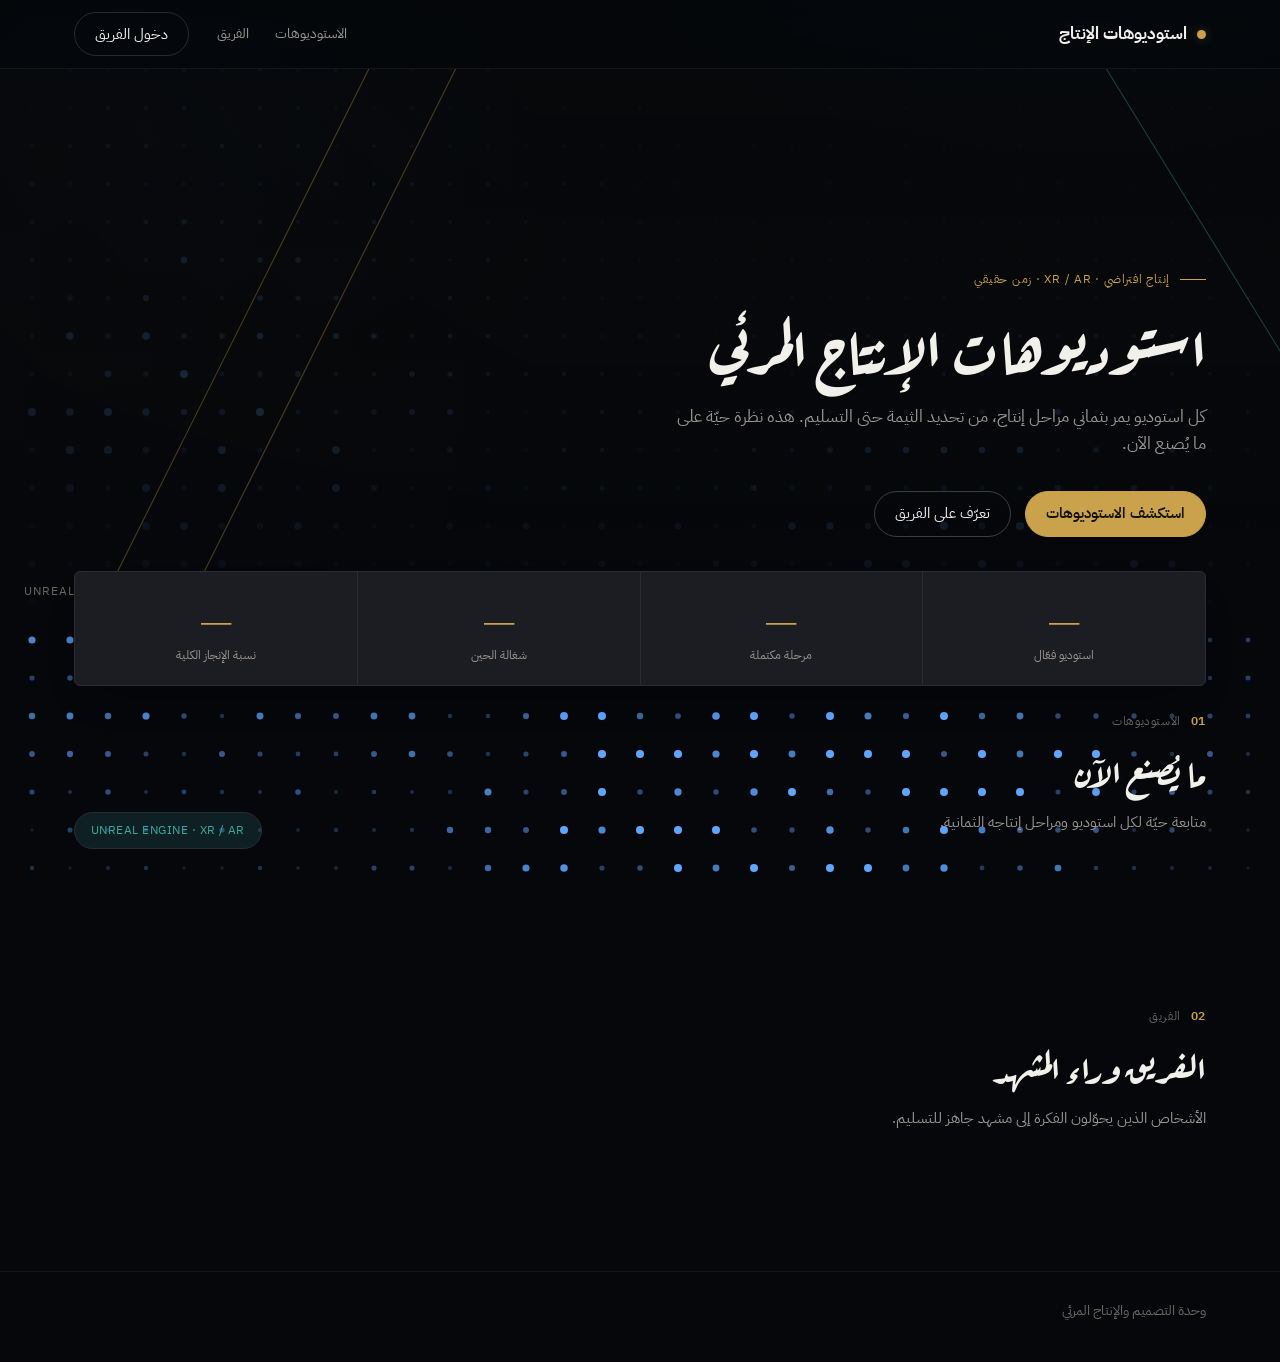
==== index.html @ 9f7d1cf0 "Add interactive background and team member photos" ====
<!doctype html>
<html lang="ar" dir="rtl">
<head>
<meta charset="utf-8" />
<meta name="viewport" content="width=device-width, initial-scale=1" />
<title>استوديوهات الإنتاج المرئي</title>
<meta name="description" content="لوحة متابعة استوديوهات المرئي الإنتاج — من الفكرة حتى التسليم." />
<link rel="manifest" href="manifest.json" />
<meta name="theme-color" content="#0e0f12" />
<link rel="preconnect" href="https://fonts.googleapis.com" />
<link rel="preconnect" href="https://fonts.gstatic.com" crossorigin />
<link href="https://fonts.googleapis.com/css2?family=IBM+Plex+Sans+Arabic:wght@400;500;600;700&family=Aref+Ruqaa:wght@400;700&display=swap" rel="stylesheet" />
<link rel="stylesheet" href="assets/styles.css" />
</head>
<body>

<header class="site-header">
<div class="wrap">
<a class="brand" href="index.html"><span class="dot"></span> استوديوهات الإنتاج</a>
<nav class="site-nav">
<a href="#studios">الاستوديوهات</a>
<a href="#team">الفريق</a>
</nav>
<button class="btn" id="open-login">دخول الفريق</button>
</div>
</header>

<section class="hero">
<div class="hero-bg" id="hero-bg" style="background-image:url('https://lh3.googleusercontent.com/d/1_6nxkLVLvatj_-EdbxvLxuZRtVMfFzgS=w1600')"></div>
<div class="hero-scrim"></div>
<svg class="hero-lines" viewBox="0 0 1180 560" preserveAspectRatio="none" aria-hidden="true">
<line x1="60" y1="560" x2="340" y2="0" stroke="#c9a24b" stroke-width="1" />
<line x1="140" y1="560" x2="420" y2="0" stroke="#c9a24b" stroke-width="1" />
<line x1="1020" y1="0" x2="1180" y2="260" stroke="#3fa7a0" stroke-width="1" />
</svg>
<div class="wrap hero-inner">
<div class="eyebrow">إنتاج افتراضي · XR / AR · زمن حقيقي</div>
<h1 class="display">استوديوهات الإنتاج المرئي</h1>
<p>كل استوديو يمر بثماني مراحل إنتاج، من تحديد الثيمة حتى التسليم. هذه نظرة حيّة على ما يُصنع الآن.</p>
<div class="hero-actions">
<a href="#studios" class="btn btn-gold">استكشف الاستوديوهات</a>
<a href="#team" class="btn btn-ghost">تعرّف على الفريق</a>
</div>
</div>
<div class="hero-tag">UNREAL ENGINE · VIRTUAL PRODUCTION · XR / AR</div>
</section>

<section class="stat-strip">
<div class="wrap">
<div class="stat-row" id="stat-row">
<div class="stat-cell"><div class="stat-num" id="stat-studios">—</div><div class="stat-label">استوديو فعّال</div></div>
<div class="stat-cell"><div class="stat-num" id="stat-done">—</div><div class="stat-label">مرحلة مكتملة</div></div>
<div class="stat-cell"><div class="stat-num" id="stat-live">—</div><div class="stat-label">شغالة الحين</div></div>
<div class="stat-cell"><div class="stat-num" id="stat-pct">—</div><div class="stat-label">نسبة الإنجاز الكلية</div></div>
</div>
</div>
</section>

<section class="grid-section" id="studios">
<div class="wrap">
<div class="section-head">
<div>
<div class="section-eyebrow"><span class="num">01</span> الاستوديوهات</div>
<h2 class="section-title">ما يُصنع الآن</h2>
<p class="section-sub">متابعة حيّة لكل استوديو ومراحل إنتاجه الثمانية.</p>
</div>
<span class="tech-tag">UNREAL ENGINE · XR / AR</span>
</div>
<div class="studio-filters" id="studio-filters"></div>
<div class="grid" id="studio-grid" aria-live="polite"></div>
</div>
</section>

<section class="team-section" id="team">
<div class="wrap">
<div class="section-head">
<div>
<div class="section-eyebrow"><span class="num">02</span> الفريق</div>
<h2 class="section-title">الفريق وراء المشهد</h2>
<p class="section-sub">الأشخاص الذين يحوّلون الفكرة إلى مشهد جاهز للتسليم.</p>
</div>
</div>
<div class="team-grid" id="team-grid"></div>
</div>
</section>

<footer class="site-footer">
<div class="wrap">وحدة التصميم والإنتاج المرئي</div>
</footer>

<div class="lightbox-backdrop" id="lightbox-backdrop">
<button class="lightbox-close" id="lightbox-close" aria-label="إغلاق">×</button>
<button class="lightbox-nav lightbox-prev" id="lightbox-prev" aria-label="الصورة السابقة">‹</button>
<div class="lightbox-stage">
<img id="lightbox-img" src="" alt="" />
<div class="lightbox-title" id="lightbox-title"></div>
<div class="lightbox-counter" id="lightbox-counter"></div>
</div>
<button class="lightbox-nav lightbox-next" id="lightbox-next" aria-label="الصورة التالية">›</button>
</div>

<div class="modal-backdrop" id="login-backdrop">
<div class="modal modal-wrap">
<button class="close" id="close-login" aria-label="إغلاق">×</button>
<h2>دخول الفريق</h2>
<p class="hint">اختر اسمك وأدخل الرمز الخاص بك.</p>
<form id="login-form">
<div class="field">
<label for="person">الاسم</label>
<select id="person" required></select>
</div>
<div class="field">
<label for="pin">الرمز</label>
<input id="pin" type="password" inputmode="numeric" maxlength="4" autocomplete="off" required />
</div>
<p class="error" id="login-error">الاسم أو الرمز غير صحيح.</p>
<button type="submit" class="btn btn-gold btn-block" id="login-submit">دخول</button>
</form>
</div>
</div>

<script src="https://cdn.jsdelivr.net/npm/@supabase/supabase-js@2.45.4/dist/umd/supabase.min.js"></script>
<script src="assets/supabase-client.js"></script>
<script src="assets/bg-dots.js"></script>
<script>
function handleCardImgError(img) {
const screen = img.closest(".monitor-screen");
if (!screen) return;
screen.classList.remove("has-photos");
screen.innerHTML = '<div class="noscreen"><svg width="34" height="34" viewBox="0 0 24 24" fill="none" stroke="currentColor" stroke-width="1.4"><path d="M23 7l-7 5 7 5V7z"/><rect x="1" y="5" width="15" height="14" rx="2"/></svg><span>قيد التحضير</span></div>';
}

function renderCard(studio, stages, index, photos) {
const ordered = stages.slice().sort((a, b) => a.sort_order - b.sort_order);
const total = ordered.length;
const doneCount = ordered.filter((s) => s.status === "مكتملة").length;
const current = ordered.find((s) => s.status !== "مكتملة");
const allDone = total > 0 && doneCount === total;
const pct = total ? Math.round((doneCount / total) * 100) : 0;

let badge, fillCls, pctCls;
if (allDone) { badge = { cls: "done", label: "تم التسليم" }; fillCls = "done"; pctCls = "done"; }
else if (current && current.status === "قيد التنفيذ") { badge = { cls: "live", label: current.name }; fillCls = ""; pctCls = "live"; }
else if (current) { badge = { cls: "", label: current.name }; fillCls = ""; pctCls = ""; }
else { badge = { cls: "", label: "لم تبدأ بعد" }; fillCls = ""; pctCls = ""; }

const metaParts = [studio.type, studio.topic].filter(Boolean);
const num = String(index + 1).padStart(2, "0");
const hasPhotos = photos && photos.length > 0;

const el = document.createElement("article");
el.className = "monitor";
el.dataset.type = studio.type || "";
el.innerHTML = `
<div class="monitor-index">${num}</div>
<div class="monitor-screen${hasPhotos ? " has-photos" : ""}">
${hasPhotos
	? `<img src="${photos[0]}" alt="${studio.name}" loading="lazy" onerror="handleCardImgError(this)" />
<div class="gallery-hint"><svg width="15" height="15" viewBox="0 0 24 24" fill="none" stroke="currentColor" stroke-width="1.8"><path d="M15 3h6v6M9 21H3v-6M21 3l-7 7M3 21l7-7"/></svg> تكبير${photos.length > 1 ? ` · ${photos.length} صور` : ""}</div>`
	: '<div class="noscreen"><svg width="34" height="34" viewBox="0 0 24 24" fill="none" stroke="currentColor" stroke-width="1.4"><path d="M23 7l-7 5 7 5V7z"/><rect x="1" y="5" width="15" height="14" rx="2"/></svg><span>قيد التحضير</span></div>'}
</div>
<div class="monitor-body">
<div class="monitor-name">${studio.name}</div>
${metaParts.length ? `<div class="monitor-meta">${metaParts.join(" · ")}</div>` : ""}
<div class="monitor-stage"><span class="status-dot ${badge.cls}"></span> ${badge.label}</div>
<div class="progress-wrap">
<div class="progress-top">
<span class="progress-pct ${pctCls}">${pct}%</span>
<span class="progress-stage-label">التقدم</span>
</div>
<div class="progress-track"><div class="progress-fill ${fillCls}" data-pct="${pct}"></div></div>
<div class="progress-count">${doneCount} من ${total || 8} مراحل</div>
</div>
</div>
`;
if (hasPhotos) {
const screenEl = el.querySelector(".monitor-screen");
screenEl.addEventListener("click", () => {
if (!screenEl.classList.contains("has-photos")) return;
openLightbox(photos, 0, studio.name);
});
}
return el;
}

// ---------------- lightbox (studio photo gallery) ----------------
let lightboxPhotos = [];
let lightboxIndex = 0;

function showLightboxPhoto() {
document.getElementById("lightbox-img").src = lightboxPhotos[lightboxIndex];
document.getElementById("lightbox-counter").textContent =
lightboxPhotos.length > 1 ? `${lightboxIndex + 1} / ${lightboxPhotos.length}` : "";
const multi = lightboxPhotos.length > 1;
document.getElementById("lightbox-prev").style.display = multi ? "" : "none";
document.getElementById("lightbox-next").style.display = multi ? "" : "none";
}

function openLightbox(photos, startIndex, title) {
lightboxPhotos = photos;
lightboxIndex = startIndex;
document.getElementById("lightbox-title").textContent = title || "";
showLightboxPhoto();
document.getElementById("lightbox-backdrop").classList.add("open");
document.body.style.overflow = "hidden";
}

function closeLightbox() {
document.getElementById("lightbox-backdrop").classList.remove("open");
document.body.style.overflow = "";
}

function lightboxPrev() {
lightboxIndex = (lightboxIndex - 1 + lightboxPhotos.length) % lightboxPhotos.length;
showLightboxPhoto();
}

function lightboxNext() {
lightboxIndex = (lightboxIndex + 1) % lightboxPhotos.length;
showLightboxPhoto();
}

document.getElementById("lightbox-close").addEventListener("click", closeLightbox);
document.getElementById("lightbox-prev").addEventListener("click", lightboxPrev);
document.getElementById("lightbox-next").addEventListener("click", lightboxNext);
document.getElementById("lightbox-backdrop").addEventListener("click", (e) => {
if (e.target.id === "lightbox-backdrop") closeLightbox();
});
document.addEventListener("keydown", (e) => {
if (!document.getElementById("lightbox-backdrop").classList.contains("open")) return;
if (e.key === "Escape") closeLightbox();
else if (e.key === "ArrowRight") lightboxPrev();
else if (e.key === "ArrowLeft") lightboxNext();
});

function renderFilters(types) {
const wrap = document.getElementById("studio-filters");
const all = ["الكل", ...types];
wrap.innerHTML = all
.map((t, i) => `<button type="button" class="filter-chip${i === 0 ? " active" : ""}" data-type="${i === 0 ? "" : t}">${t}</button>`)
.join("");
wrap.querySelectorAll(".filter-chip").forEach((chip) => {
chip.addEventListener("click", () => {
wrap.querySelectorAll(".filter-chip").forEach((c) => c.classList.remove("active"));
chip.classList.add("active");
const type = chip.dataset.type;
document.querySelectorAll("#studio-grid .monitor").forEach((card) => {
card.style.display = !type || card.dataset.type === type ? "" : "none";
});
});
});
}

async function loadStudios() {
const grid = document.getElementById("studio-grid");
const [{ data: studios, error: e1 }, { data: stageStatus, error: e2 }, { data: stages, error: e3 }, { data: photoRows, error: e4 }] =
await Promise.all([
sb.from("studios").select("*").order("sort_order"),
sb.from("studio_stage_status").select("studio_id, status, stage_id"),
sb.from("pipeline_stages").select("id, name, sort_order"),
sb.from("studio_photos").select("studio_id, storage_path, sort_order").order("sort_order"),
]);

if (e1 || e2 || e3) {
grid.innerHTML = `<p style="color:var(--text-muted)">تعذّر تحميل الاستوديوهات حالياً.</p>`;
return;
}

const stageById = Object.fromEntries(stages.map((s) => [s.id, s]));
const totalStageCount = stages.length;

const photosByStudio = {};
if (!e4 && photoRows) {
photoRows.forEach((row) => {
const url = sb.storage.from("studio-images").getPublicUrl(row.storage_path).data.publicUrl;
(photosByStudio[row.studio_id] ||= []).push(url);
});
}

let doneTotal = 0;
let sumTotal = 0;
let liveCount = 0;

const fills = [];
const types = [];
studios.forEach((studio, i) => {
const rows = stageStatus
.filter((r) => r.studio_id === studio.id)
.map((r) => ({ ...stageById[r.stage_id], status: r.status }));
const done = rows.filter((r) => r.status === "مكتملة").length;
const inProgress = rows.some((r) => r.status === "قيد التنفيذ");
doneTotal += done;
sumTotal += rows.length || totalStageCount;
if (inProgress) liveCount += 1;
if (studio.type && !types.includes(studio.type)) types.push(studio.type);

const photos = (photosByStudio[studio.id] && photosByStudio[studio.id].length)
? photosByStudio[studio.id]
: (studio.image_url ? [studio.image_url] : []);

const card = renderCard(studio, rows, i, photos);
card.style.animationDelay = `${i * 45}ms`;
grid.appendChild(card);
fills.push(card.querySelector(".progress-fill"));
});

renderFilters(types);

document.getElementById("stat-studios").textContent = studios.length;
document.getElementById("stat-done").textContent = doneTotal;
document.getElementById("stat-live").textContent = liveCount;
document.getElementById("stat-pct").textContent = sumTotal ? Math.round((doneTotal / sumTotal) * 100) + "%" : "0%";

// Animate the progress bars filling in, staggered, after the cards have
// mounted (so the browser registers the 0% starting state first).
requestAnimationFrame(() => {
requestAnimationFrame(() => {
fills.forEach((fill, i) => {
setTimeout(() => {
fill.style.width = fill.dataset.pct + "%";
}, i * 90);
});
});
});
}

loadStudios();

// ---------------- team showcase ----------------
const AVATAR_COLORS = ["var(--gold)", "var(--teal)"];

async function loadTeamShowcase() {
const teamGrid = document.getElementById("team-grid");
let { data, error } = await sb
.from("team_accounts")
.select("full_name, role, active, photo_path")
.eq("active", true)
.order("sort_order");
if (error) {
({ data, error } = await sb
.from("team_accounts")
.select("full_name, role, active")
.eq("active", true)
.order("sort_order"));
}

if (error || !data || !data.length) {
teamGrid.innerHTML = `<p class="team-empty">لا يوجد أعضاء فريق معروضون حالياً.</p>`;
return;
}

teamGrid.innerHTML = "";
data.forEach((member, i) => {
const num = String(i + 1).padStart(2, "0");
const initial = (member.full_name || "؟").trim().charAt(0);
const isAdmin = member.full_name === "الإدارة";
const role = member.role || (isAdmin ? "إدارة النظام" : "عضو الفريق");
const color = AVATAR_COLORS[i % AVATAR_COLORS.length];
const photoUrl = member.photo_path ? sb.storage.from("studio-images").getPublicUrl(member.photo_path).data.publicUrl : "";

const card = document.createElement("article");
card.className = "team-card";
card.style.animationDelay = `${i * 45}ms`;
card.innerHTML = `
<div class="team-card-index">${num}</div>
<div class="team-avatar" style="background:${color}">${photoUrl ? `<img src="${photoUrl}" alt="${member.full_name}" loading="lazy" onerror="this.remove()" />` : initial}</div>
<div class="team-name">${member.full_name}</div>
<div class="team-role">${role}</div>
`;
teamGrid.appendChild(card);
});
}

loadTeamShowcase();

// ---------------- login modal ----------------
const backdrop = document.getElementById("login-backdrop");
const personSelect = document.getElementById("person");

async function loadTeamForLogin() {
const { data, error } = await sb
.from("team_accounts")
.select("full_name, email")
.eq("active", true)
.order("sort_order");
if (error || !data) return;
personSelect.innerHTML = "";
data.forEach((p) => {
const opt = document.createElement("option");
opt.value = p.email;
opt.textContent = p.full_name;
personSelect.appendChild(opt);
});
}
loadTeamForLogin();

document.getElementById("open-login").addEventListener("click", () => backdrop.classList.add("open"));
document.getElementById("close-login").addEventListener("click", () => backdrop.classList.remove("open"));
backdrop.addEventListener("click", (e) => { if (e.target === backdrop) backdrop.classList.remove("open"); });

document.getElementById("login-form").addEventListener("submit", async (e) => {
e.preventDefault();
const email = personSelect.value;
const pin = document.getElementById("pin").value.trim();
const errorEl = document.getElementById("login-error");
const submitBtn = document.getElementById("login-submit");
errorEl.classList.remove("show");
submitBtn.disabled = true;
submitBtn.textContent = "جارِ الدخول…";

const { error } = await signInWithPin(email, pin);

if (error) {
errorEl.classList.add("show");
submitBtn.disabled = false;
submitBtn.textContent = "دخول";
return;
}
window.location.href = "dashboard.html";
});
</script>
</body>
</html>
---- assets/styles.css ----
/* ============================================================
GRAPHICS-STUDIOS — design tokens + shared styles
Theme: broadcast / master-control-room, warm charcoal + gold
============================================================ */

:root {
  --bg: #05070b;
  --bg-raised: #17181c;
  --bg-raised-2: #1e2025;
  --bezel: #2a2c32;
  --text: #f2f0eb;
  --text-muted: #9a9690;
  --text-faint: #68665f;
  --gold: #c9a24b;
  --gold-soft: rgba(201, 162, 75, 0.16);
  --teal: #3fa7a0;
  --teal-soft: rgba(63, 167, 160, 0.16);
  --danger: #c0564a;
  --radius-frame: 6px;
  --radius-pill: 999px;
  --shadow-frame: 0 1px 0 rgba(255, 255, 255, 0.04) inset, 0 20px 40px -24px rgba(0, 0, 0, 0.7);
  --maxw: 1180px;
}

@media (prefers-color-scheme: light) {
  :root:not([data-theme="dark"]) {
    --bg: #05070b;
    --bg-raised: #1c1d22;
  }
}

* { box-sizing: border-box; }

html { color-scheme: dark; scroll-behavior: smooth; }

body {
  margin: 0;
  background: var(--bg);
  background-image:
    radial-gradient(ellipse 900px 500px at 85% -10%, rgba(76, 143, 230, 0.07), transparent 60%),
    radial-gradient(ellipse 700px 400px at 10% 10%, rgba(76, 143, 230, 0.04), transparent 60%);
  color: var(--text);
  font-family: "IBM Plex Sans Arabic", "Segoe UI", Tahoma, sans-serif;
  direction: rtl;
  line-height: 1.6;
  -webkit-font-smoothing: antialiased;
}

h1, h2, h3, .display {
  font-family: "Aref Ruqaa", "IBM Plex Sans Arabic", serif;
  font-weight: 700;
  letter-spacing: 0;
  margin: 0;
}

a { color: inherit; }

.wrap {
  max-width: var(--maxw);
  margin: 0 auto;
  padding: 0 24px;
}

/* ---------------- header ---------------- */

.site-header {
  position: sticky;
  top: 0;
  z-index: 20;
  backdrop-filter: blur(10px);
  background: rgba(5, 7, 11, 0.72);
  border-bottom: 1px solid rgba(255, 255, 255, 0.06);
}

.site-header .wrap {
  display: flex;
  align-items: center;
  justify-content: space-between;
  height: 68px;
}

.brand {
  display: flex;
  align-items: center;
  gap: 10px;
  font-size: 1.05rem;
  font-weight: 700;
  text-decoration: none;
}

.brand .dot {
  width: 9px;
  height: 9px;
  border-radius: 50%;
  background: var(--gold);
  box-shadow: 0 0 10px 2px var(--gold-soft);
}

.site-nav {
  display: flex;
  align-items: center;
  gap: 26px;
  margin-inline-start: auto;
  margin-inline-end: 28px;
}

.site-nav a {
  font-size: 0.88rem;
  color: var(--text-muted);
  text-decoration: none;
  transition: color 0.2s ease;
}

.site-nav a:hover { color: var(--text); }

@media (max-width: 760px) {
  .site-nav { display: none; }
}

.btn {
  display: inline-flex;
  align-items: center;
  gap: 8px;
  padding: 10px 20px;
  border-radius: var(--radius-pill);
  border: 1px solid rgba(255, 255, 255, 0.14);
  background: transparent;
  color: var(--text);
  font-size: 0.92rem;
  font-family: inherit;
  cursor: pointer;
  transition: border-color 0.2s ease, background 0.2s ease;
  text-decoration: none;
}

.btn:hover { border-color: rgba(255, 255, 255, 0.32); }

.btn-gold {
  background: var(--gold);
  border-color: var(--gold);
  color: #141209;
  font-weight: 600;
}

.btn-gold:hover { background: #d9b05c; border-color: #d9b05c; }

.btn-ghost {
  border-color: rgba(255, 255, 255, 0.22);
}

.btn:focus-visible, a:focus-visible, input:focus-visible, select:focus-visible, button:focus-visible {
  outline: 2px solid var(--teal);
  outline-offset: 2px;
}

/* ---------------- hero ---------------- */

.hero {
  position: relative;
  overflow: hidden;
  padding: 150px 0 92px;
  min-height: 560px;
  display: flex;
  align-items: flex-end;
}

.hero-bg {
  position: absolute;
  inset: 0;
  z-index: 0;
  background: transparent center 32%/cover no-repeat;
  opacity: 0.32;
  animation: hero-kenburns 26s ease-in-out infinite alternate;
}

.hero-bg.no-image {
  background:
    radial-gradient(ellipse 1100px 650px at 78% 8%, rgba(201, 162, 75, 0.14), transparent 58%),
    radial-gradient(ellipse 900px 600px at 12% 95%, rgba(63, 167, 160, 0.12), transparent 60%),
    #0a0b0e;
}

@keyframes hero-kenburns {
  from { transform: scale(1) translate3d(0, 0, 0); }
  to { transform: scale(1.09) translate3d(-1%, -1%, 0); }
}

@media (prefers-reduced-motion: reduce) {
  .hero-bg { animation: none; }
}

.hero-scrim {
  position: absolute;
  inset: 0;
  z-index: 1;
  background:
    linear-gradient(180deg, rgba(8, 9, 11, 0.55) 0%, rgba(8, 9, 11, 0.72) 55%, var(--bg) 100%),
    linear-gradient(90deg, rgba(8, 9, 11, 0.55) 0%, transparent 42%);
}

.hero-lines {
  position: absolute;
  inset: 0;
  z-index: 1;
  opacity: 0.35;
  pointer-events: none;
}

.hero-inner {
  position: relative;
  z-index: 2;
  width: 100%;
}

.eyebrow {
  display: inline-flex;
  align-items: center;
  gap: 10px;
  font-size: 0.78rem;
  letter-spacing: 0.06em;
  color: var(--gold);
  margin-bottom: 18px;
}

.eyebrow::before {
  content: "";
  width: 26px;
  height: 1px;
  background: var(--gold);
}

.hero h1 {
  font-size: clamp(2.3rem, 5vw, 3.9rem);
  line-height: 1.22;
  max-width: 17ch;
}

.hero p {
  margin: 20px 0 0;
  max-width: 54ch;
  color: var(--text-muted);
  font-size: 1.06rem;
}

.hero-actions {
  display: flex;
  gap: 14px;
  margin-top: 34px;
  flex-wrap: wrap;
}

.hero-tag {
  position: absolute;
  z-index: 2;
  left: 24px;
  bottom: 28px;
  font-size: 0.74rem;
  letter-spacing: 0.08em;
  color: var(--text-faint);
}

@media (max-width: 760px) {
  .hero { padding: 120px 0 64px; min-height: 0; }
  .hero-tag { display: none; }
}

/* ---------------- stat strip (live work overview) ---------------- */

.stat-strip {
  padding: 0 0 18px;
}

.stat-row {
  display: grid;
  grid-template-columns: repeat(4, 1fr);
  gap: 1px;
  background: var(--bezel);
  border: 1px solid var(--bezel);
  border-radius: var(--radius-frame);
  overflow: hidden;
  margin-top: -58px;
  position: relative;
  z-index: 3;
  box-shadow: var(--shadow-frame);
}

.stat-cell {
  background: var(--bg-raised);
  padding: 20px 18px;
  text-align: center;
}

.stat-num {
  font-family: "Aref Ruqaa", serif;
  font-weight: 700;
  font-size: 1.9rem;
  color: var(--gold);
}

.stat-label {
  margin-top: 4px;
  font-size: 0.78rem;
  color: var(--text-muted);
}

@media (max-width: 760px) {
  .stat-row { grid-template-columns: repeat(2, 1fr); margin-top: -40px; }
  .stat-num { font-size: 1.5rem; }
}

/* ---------------- section chrome (shared by studios / team) ---------------- */

.section-head {
  display: flex;
  align-items: flex-end;
  justify-content: space-between;
  gap: 24px;
  flex-wrap: wrap;
  margin-bottom: 30px;
}

.section-eyebrow {
  display: flex;
  align-items: center;
  gap: 10px;
  font-size: 0.76rem;
  letter-spacing: 0.05em;
  color: var(--text-faint);
  margin-bottom: 10px;
}

.section-eyebrow .num {
  color: var(--gold);
  font-weight: 600;
}

.section-title {
  font-size: clamp(1.6rem, 3vw, 2.3rem);
}

.section-sub {
  margin-top: 10px;
  color: var(--text-muted);
  font-size: 0.95rem;
  max-width: 50ch;
}

.tech-tag {
  flex: none;
  display: inline-flex;
  align-items: center;
  gap: 8px;
  padding: 8px 16px;
  border: 1px solid var(--bezel);
  border-radius: var(--radius-pill);
  font-size: 0.74rem;
  letter-spacing: 0.04em;
  color: var(--teal);
  background: var(--teal-soft);
}

/* ---------------- studio filter chips ---------------- */

.studio-filters {
  display: flex;
  gap: 8px;
  flex-wrap: wrap;
  margin-bottom: 26px;
}

.filter-chip {
  padding: 8px 18px;
  border-radius: var(--radius-pill);
  border: 1px solid var(--bezel);
  background: var(--bg-raised);
  color: var(--text-muted);
  font-size: 0.84rem;
  font-family: inherit;
  cursor: pointer;
  transition: border-color 0.2s ease, color 0.2s ease, background 0.2s ease;
}

.filter-chip:hover { border-color: rgba(255, 255, 255, 0.28); color: var(--text); }

.filter-chip.active {
  background: var(--gold);
  border-color: var(--gold);
  color: #141209;
  font-weight: 600;
}

/* ---------------- monitor grid ---------------- */

.grid-section { padding: 8px 0 90px; }

.grid {
  display: grid;
  grid-template-columns: repeat(auto-fill, minmax(260px, 1fr));
  gap: 22px;
  margin-top: 28px;
}

.monitor {
  position: relative;
  background: var(--bg-raised);
  border: 1px solid var(--bezel);
  border-radius: var(--radius-frame);
  overflow: hidden;
  box-shadow: var(--shadow-frame);
  opacity: 0;
  transform: translateY(10px);
  animation: power-on 0.55s ease forwards;
  transition: border-color 0.25s ease, transform 0.25s ease;
}

.monitor:hover { border-color: rgba(201, 162, 75, 0.4); transform: translateY(-3px); }

@media (prefers-reduced-motion: reduce) {
  .monitor { opacity: 1; transform: none; animation: none; }
  .monitor:hover { transform: none; }
}

@keyframes power-on {
  to { opacity: 1; transform: translateY(0); }
}

.monitor-index {
  position: absolute;
  top: 12px;
  right: 12px;
  z-index: 2;
  font-size: 0.72rem;
  letter-spacing: 0.04em;
  color: var(--text);
  background: rgba(8, 9, 11, 0.55);
  backdrop-filter: blur(4px);
  border: 1px solid rgba(255, 255, 255, 0.14);
  border-radius: var(--radius-pill);
  padding: 4px 11px;
}

.monitor-screen {
  position: relative;
  aspect-ratio: 16 / 10;
  background: #000 center/cover no-repeat;
  border-bottom: 1px solid var(--bezel);
  overflow: hidden;
}

.monitor-screen img {
  position: absolute;
  inset: 0;
  width: 100%;
  height: 100%;
  object-fit: cover;
  transition: transform 0.6s ease;
}

.monitor:hover .monitor-screen img { transform: scale(1.06); }

.monitor-screen::after {
  content: "";
  position: absolute;
  inset: 0;
  background: linear-gradient(180deg, rgba(0, 0, 0, 0) 55%, rgba(0, 0, 0, 0.55) 100%);
}

.monitor-screen .noscreen {
  position: absolute;
  inset: 0;
  display: flex;
  flex-direction: column;
  align-items: center;
  justify-content: center;
  gap: 8px;
  color: var(--text-faint);
  font-size: 0.78rem;
  letter-spacing: 0.02em;
  background:
    repeating-linear-gradient(135deg, #15161a 0 2px, #111216 2px 8px);
}

.monitor-screen .noscreen svg { opacity: 0.55; }

.monitor-screen.has-photos { cursor: pointer; }

.monitor-screen .gallery-hint {
  position: absolute;
  left: 10px;
  bottom: 10px;
  z-index: 2;
  display: flex;
  align-items: center;
  gap: 6px;
  padding: 6px 11px;
  border-radius: var(--radius-pill);
  background: rgba(8, 9, 11, 0.6);
  backdrop-filter: blur(4px);
  border: 1px solid rgba(255, 255, 255, 0.14);
  color: var(--text);
  font-size: 0.74rem;
  letter-spacing: 0.02em;
  opacity: 0;
  transform: translateY(4px);
  transition: opacity 0.25s ease, transform 0.25s ease;
}

.monitor:hover .gallery-hint { opacity: 1; transform: translateY(0); }

.monitor-body { padding: 16px 18px 18px; }

.monitor-name {
  font-size: 1.12rem;
  font-weight: 700;
}

.monitor-meta {
  margin-top: 4px;
  color: var(--text-muted);
  font-size: 0.85rem;
}

.monitor-stage {
  margin-top: 12px;
  display: flex;
  align-items: center;
  gap: 8px;
  font-size: 0.82rem;
  color: var(--text-muted);
}

.status-dot {
  width: 7px;
  height: 7px;
  border-radius: 50%;
  flex: none;
  background: var(--text-faint);
}

.status-dot.done { background: var(--gold); box-shadow: 0 0 8px 1px var(--gold-soft); }
.status-dot.live { background: var(--teal); box-shadow: 0 0 8px 1px var(--teal-soft); animation: pulse 1.8s ease-in-out infinite; }

@media (prefers-reduced-motion: reduce) {
  .status-dot.live { animation: none; }
}

@keyframes pulse {
  0%, 100% { opacity: 1; }
  50% { opacity: 0.45; }
}

.stage-ticks {
  margin-top: 12px;
  display: flex;
  gap: 4px;
}

.stage-ticks span {
  height: 4px;
  flex: 1;
  border-radius: 2px;
  background: var(--bezel);
}

.stage-ticks span.done { background: var(--gold); }
.stage-ticks span.live { background: var(--teal); }

/* ---------------- team section ---------------- */

.team-section { padding: 10px 0 96px; }

.team-grid {
  display: grid;
  grid-template-columns: repeat(auto-fill, minmax(220px, 1fr));
  gap: 20px;
  margin-top: 28px;
}

.team-card {
  background: var(--bg-raised);
  border: 1px solid var(--bezel);
  border-radius: var(--radius-frame);
  padding: 22px 20px;
  text-align: center;
  opacity: 0;
  transform: translateY(10px);
  animation: power-on 0.55s ease forwards;
  transition: border-color 0.25s ease, transform 0.25s ease;
}

.team-card:hover { border-color: rgba(63, 167, 160, 0.45); transform: translateY(-3px); }

@media (prefers-reduced-motion: reduce) {
  .team-card { opacity: 1; transform: none; animation: none; }
  .team-card:hover { transform: none; }
}

.team-card-index {
  font-size: 0.72rem;
  color: var(--text-faint);
  letter-spacing: 0.05em;
}

.team-avatar {
  width: 64px;
  height: 64px;
  margin: 12px auto 14px;
  border-radius: 50%;
  display: flex;
  align-items: center;
  justify-content: center;
  font-family: "Aref Ruqaa", serif;
  font-weight: 700;
  font-size: 1.3rem;
  color: #141209;
  overflow: hidden;
}

.team-avatar img {
  width: 100%;
  height: 100%;
  object-fit: cover;
  display: block;
}

.team-name {
  font-weight: 700;
  font-size: 1.02rem;
}

.team-role {
  margin-top: 5px;
  font-size: 0.8rem;
  color: var(--text-muted);
}

.team-empty {
  color: var(--text-muted);
  font-size: 0.92rem;
}

/* ---------------- footer ---------------- */

.site-footer {
  border-top: 1px solid rgba(255, 255, 255, 0.06);
  padding: 28px 0 40px;
  color: var(--text-faint);
  font-size: 0.85rem;
}

/* ---------------- modal (login) ---------------- */

.modal-backdrop {
  position: fixed;
  inset: 0;
  background: rgba(8, 8, 10, 0.72);
  backdrop-filter: blur(3px);
  display: none;
  align-items: center;
  justify-content: center;
  padding: 20px;
  z-index: 50;
}

.modal-backdrop.open { display: flex; }

.modal {
  width: 100%;
  max-width: 380px;
  background: var(--bg-raised);
  border: 1px solid var(--bezel);
  border-radius: 10px;
  padding: 28px 26px 26px;
  box-shadow: 0 30px 60px -20px rgba(0, 0, 0, 0.6);
}

.modal h2 { font-size: 1.3rem; }

.modal p.hint {
  color: var(--text-muted);
  font-size: 0.88rem;
  margin: 8px 0 22px;
}

.field { margin-bottom: 16px; }

.field label {
  display: block;
  font-size: 0.85rem;
  color: var(--text-muted);
  margin-bottom: 7px;
}

.field select,
.field input {
  width: 100%;
  background: var(--bg-raised-2);
  border: 1px solid var(--bezel);
  border-radius: 6px;
  padding: 11px 13px;
  color: var(--text);
  font-family: inherit;
  font-size: 1rem;
}

.field input:focus, .field select:focus { border-color: var(--teal); }

.field input[type="password"] { letter-spacing: 0.3em; }

.modal .error {
  color: var(--danger);
  font-size: 0.85rem;
  margin: -6px 0 14px;
  display: none;
}

.modal .error.show { display: block; }

.modal .close {
  position: absolute;
  right: 18px;
  top: 16px;
  background: none;
  border: none;
  color: var(--text-faint);
  font-size: 1.3rem;
  cursor: pointer;
  line-height: 1;
}

.modal-wrap { position: relative; }

.btn-block { width: 100%; justify-content: center; }

/* ---------------- lightbox (studio photo gallery) ---------------- */

.lightbox-backdrop {
  position: fixed;
  inset: 0;
  background: rgba(5, 5, 7, 0.92);
  display: none;
  align-items: center;
  justify-content: center;
  padding: 40px 20px;
  z-index: 60;
}

.lightbox-backdrop.open { display: flex; }

.lightbox-stage {
  position: relative;
  max-width: min(1100px, 92vw);
  max-height: 86vh;
  display: flex;
  flex-direction: column;
  align-items: center;
  gap: 14px;
}

.lightbox-stage img {
  max-width: 100%;
  max-height: 76vh;
  border-radius: 8px;
  box-shadow: 0 30px 70px -20px rgba(0, 0, 0, 0.7);
  object-fit: contain;
  background: #0a0b0e;
}

.lightbox-title {
  font-size: 0.98rem;
  font-weight: 700;
  color: var(--text);
}

.lightbox-counter {
  font-size: 0.8rem;
  color: var(--text-faint);
  letter-spacing: 0.03em;
  direction: ltr;
}

.lightbox-close {
  position: fixed;
  top: 20px;
  left: 24px;
  width: 40px;
  height: 40px;
  border-radius: 50%;
  border: 1px solid rgba(255, 255, 255, 0.16);
  background: rgba(20, 21, 25, 0.7);
  color: var(--text);
  font-size: 1.3rem;
  line-height: 1;
  cursor: pointer;
  z-index: 61;
}

.lightbox-nav {
  position: fixed;
  top: 50%;
  transform: translateY(-50%);
  width: 48px;
  height: 48px;
  border-radius: 50%;
  border: 1px solid rgba(255, 255, 255, 0.16);
  background: rgba(20, 21, 25, 0.7);
  color: var(--text);
  font-size: 1.5rem;
  line-height: 1;
  cursor: pointer;
  z-index: 61;
}

.lightbox-nav:hover, .lightbox-close:hover { border-color: var(--gold); color: var(--gold); }

.lightbox-prev { right: 24px; }
.lightbox-next { left: 24px; }

@media (max-width: 640px) {
  .lightbox-nav { width: 40px; height: 40px; font-size: 1.2rem; }
  .lightbox-prev { right: 10px; }
  .lightbox-next { left: 10px; }
  .lightbox-close { left: 10px; top: 10px; }
}

/* ---------------- dashboard shell (used by dashboard.html) ---------------- */

.dash-header {
  border-bottom: 1px solid rgba(255, 255, 255, 0.06);
  background: rgba(5, 7, 11, 0.72);
  backdrop-filter: blur(10px);
}

.dash-header .wrap {
  display: flex;
  align-items: center;
  justify-content: space-between;
  height: 64px;
}

.who {
  display: flex;
  align-items: center;
  gap: 10px;
  color: var(--text-muted);
  font-size: 0.9rem;
}

.who strong { color: var(--text); }

.dash-body { padding: 60px 0; min-height: 50vh; }

.panel {
  background: var(--bg-raised);
  border: 1px solid var(--bezel);
  border-radius: var(--radius-frame);
  padding: 28px;
}

/* ---------------- generic form feedback ---------------- */

.error {
  color: var(--danger);
  font-size: 0.85rem;
  margin: -6px 0 14px;
  display: none;
}

.error.show { display: block; }

.ok-msg {
  color: var(--teal);
  font-size: 0.85rem;
  margin: -6px 0 14px;
  display: none;
}

.ok-msg.show { display: block; }

/* ---------------- admin tabs ---------------- */

.admin-tabs {
  display: flex;
  gap: 10px;
  margin-bottom: 24px;
  flex-wrap: wrap;
}

.admin-tab.active {
  background: var(--gold);
  border-color: var(--gold);
  color: #141209;
  font-weight: 600;
}

.list-toolbar {
  display: flex;
  align-items: center;
  justify-content: space-between;
  gap: 12px;
  margin-bottom: 16px;
  flex-wrap: wrap;
}

.list-toolbar select {
  background: var(--bg-raised-2);
  border: 1px solid var(--bezel);
  border-radius: 6px;
  padding: 9px 12px;
  color: var(--text);
  font-family: inherit;
  font-size: 0.9rem;
}

/* ---------------- task list / cards ---------------- */

.task-list {
  display: flex;
  flex-direction: column;
  gap: 14px;
}

.task-card {
  background: var(--bg-raised);
  border: 1px solid var(--bezel);
  border-radius: var(--radius-frame);
  padding: 18px 20px;
}

.task-card-top {
  display: flex;
  align-items: flex-start;
  justify-content: space-between;
  gap: 14px;
}

.task-studio {
  font-size: 0.82rem;
  color: var(--text-muted);
}

.task-desc {
  margin-top: 4px;
  font-size: 1.02rem;
  line-height: 1.5;
}

.task-meta {
  margin-top: 10px;
  display: flex;
  gap: 16px;
  flex-wrap: wrap;
  font-size: 0.82rem;
  color: var(--text-muted);
}

.pill {
  flex: none;
  display: inline-flex;
  align-items: center;
  padding: 5px 13px;
  border-radius: var(--radius-pill);
  font-size: 0.78rem;
  border: 1px solid var(--bezel);
  color: var(--text-muted);
  white-space: nowrap;
}

.pill-required { border-color: var(--bezel); color: var(--text-muted); }
.pill-inprogress { border-color: var(--teal); color: var(--teal); background: var(--teal-soft); }
.pill-late { border-color: var(--danger); color: var(--danger); background: rgba(192, 86, 74, 0.14); }
.pill-done { border-color: var(--gold); color: var(--gold); background: var(--gold-soft); }

.notes-box { margin-top: 14px; }

.notes-box textarea {
  width: 100%;
  background: var(--bg-raised-2);
  border: 1px solid var(--bezel);
  border-radius: 6px;
  padding: 10px 12px;
  color: var(--text);
  font-family: inherit;
  font-size: 0.9rem;
  resize: vertical;
  min-height: 56px;
}

.task-actions {
  margin-top: 14px;
  display: flex;
  align-items: center;
  gap: 10px;
  flex-wrap: wrap;
}

.task-actions select {
  background: var(--bg-raised-2);
  border: 1px solid var(--bezel);
  border-radius: 6px;
  padding: 9px 12px;
  color: var(--text);
  font-family: inherit;
  font-size: 0.88rem;
}

.btn-sm { padding: 8px 16px; font-size: 0.84rem; }

/* ---------------- voice input ---------------- */

.voice-field {
  display: flex;
  gap: 8px;
  align-items: flex-start;
}

.voice-field textarea {
  flex: 1;
  width: 100%;
  background: var(--bg-raised-2);
  border: 1px solid var(--bezel);
  border-radius: 6px;
  padding: 11px 13px;
  color: var(--text);
  font-family: inherit;
  font-size: 1rem;
  resize: vertical;
}

.mic-btn {
  flex: none;
  width: 44px;
  height: 44px;
  border-radius: 50%;
  border: 1px solid var(--bezel);
  background: var(--bg-raised-2);
  color: var(--text);
  font-size: 1.1rem;
  cursor: pointer;
  display: inline-flex;
  align-items: center;
  justify-content: center;
  transition: border-color 0.2s ease, background 0.2s ease;
}

.mic-btn.recording {
  border-color: var(--danger);
  background: rgba(192, 86, 74, 0.18);
  animation: pulse 1.4s ease-in-out infinite;
}

/* ---------------- track record (stats) ---------------- */

.stats-grid {
  display: flex;
  flex-direction: column;
  gap: 16px;
}

.track-card {
  background: var(--bg-raised);
  border: 1px solid var(--bezel);
  border-radius: var(--radius-frame);
  padding: 18px 20px;
}

.track-name {
  font-weight: 700;
  font-size: 1.05rem;
  margin-bottom: 14px;
}

.track-tiles {
  display: grid;
  grid-template-columns: repeat(auto-fit, minmax(110px, 1fr));
  gap: 12px;
}

.track-tile {
  background: var(--bg-raised-2);
  border: 1px solid var(--bezel);
  border-radius: 8px;
  padding: 12px 10px;
  display: flex;
  flex-direction: column;
  align-items: center;
  text-align: center;
  gap: 4px;
}

.track-icon {
  font-size: 1rem;
  color: var(--text-muted);
}

.track-icon.gold { color: var(--gold); }
.track-icon.teal { color: var(--teal); }
.track-icon.danger { color: var(--danger); }

.track-num { font-size: 1.3rem; font-weight: 700; }
.track-label { font-size: 0.74rem; color: var(--text-muted); }

/* ---------------- homepage progress bar (animated) ---------------- */

.progress-wrap {
  margin-top: 14px;
}

.progress-top {
  display: flex;
  align-items: baseline;
  justify-content: space-between;
  font-size: 0.8rem;
  margin-bottom: 7px;
}

.progress-pct {
  font-weight: 700;
  font-size: 0.95rem;
  color: var(--text-muted);
}

.progress-pct.done { color: var(--gold); }
.progress-pct.live { color: var(--teal); }

.progress-stage-label {
  color: var(--text-muted);
  font-size: 0.78rem;
}

.progress-track {
  height: 6px;
  border-radius: var(--radius-pill);
  background: var(--bezel);
  overflow: hidden;
}

.progress-fill {
  height: 100%;
  width: 0%;
  border-radius: var(--radius-pill);
  background: var(--teal);
  transition: width 1.1s cubic-bezier(0.22, 1, 0.36, 1);
}

.progress-fill.done { background: var(--gold); }

.progress-count {
  margin-top: 6px;
  font-size: 0.74rem;
  color: var(--text-faint);
}

/* ---------------- admin: studios management ---------------- */

.studio-admin-list {
  display: flex;
  flex-direction: column;
  gap: 14px;
}

.studio-admin-card {
  background: var(--bg-raised);
  border: 1px solid var(--bezel);
  border-radius: var(--radius-frame);
  padding: 18px 20px;
}

.studio-admin-top {
  display: flex;
  align-items: flex-start;
  justify-content: space-between;
  gap: 14px;
}

.studio-admin-name {
  font-weight: 700;
  font-size: 1.05rem;
}

.studio-admin-meta {
  margin-top: 3px;
  font-size: 0.82rem;
  color: var(--text-muted);
}

.studio-admin-actions {
  display: flex;
  gap: 8px;
  flex: none;
}

.studio-edit-form {
  margin-top: 16px;
  display: none;
  grid-template-columns: 1fr 1fr;
  gap: 12px 16px;
}

.studio-edit-form.open { display: grid; }

.studio-edit-form .field { margin-bottom: 0; }
.studio-edit-form .field-full { grid-column: 1 / -1; }

.studio-edit-form-actions {
  grid-column: 1 / -1;
  display: flex;
  gap: 10px;
  margin-top: 4px;
}

.stage-editor {
  margin-top: 16px;
  display: none;
  flex-direction: column;
  gap: 8px;
}

.stage-editor.open { display: flex; }

.stage-row {
  display: flex;
  align-items: center;
  justify-content: space-between;
  gap: 12px;
  padding: 8px 12px;
  background: var(--bg-raised-2);
  border: 1px solid var(--bezel);
  border-radius: 6px;
}

.stage-row-name {
  font-size: 0.86rem;
}

.stage-row select {
  background: var(--bg-raised);
  border: 1px solid var(--bezel);
  border-radius: 6px;
  padding: 6px 10px;
  color: var(--text);
  font-family: inherit;
  font-size: 0.82rem;
}

/* ---------------- admin: studio photos ---------------- */

.studio-photos-editor {
  margin-top: 16px;
  display: none;
  flex-direction: column;
  gap: 12px;
}

.studio-photos-editor.open { display: flex; }

.studio-photos-grid {
  display: flex;
  flex-wrap: wrap;
  gap: 10px;
}

.studio-photo-thumb {
  position: relative;
  width: 86px;
  height: 86px;
  border-radius: 6px;
  overflow: hidden;
  border: 1px solid var(--bezel);
  background: var(--bg-raised-2);
}

.studio-photo-thumb img {
  width: 100%;
  height: 100%;
  object-fit: cover;
  display: block;
}

.studio-photo-delete {
  position: absolute;
  top: 3px;
  left: 3px;
  width: 20px;
  height: 20px;
  border-radius: 50%;
  border: none;
  background: rgba(8, 9, 11, 0.75);
  color: var(--text);
  font-size: 0.9rem;
  line-height: 1;
  cursor: pointer;
  display: flex;
  align-items: center;
  justify-content: center;
}

.studio-photo-delete:hover { background: var(--danger); }

.studio-photos-empty {
  color: var(--text-faint);
  font-size: 0.84rem;
  margin: 0;
}

.studio-photos-controls {
  display: flex;
  align-items: center;
  gap: 10px;
}

.studio-photos-controls .hint { margin: 0; font-size: 0.8rem; color: var(--text-faint); }

.studio-photo-error {
  color: var(--danger);
  font-size: 0.82rem;
  margin: 0;
  display: none;
}

.studio-photo-error.show { display: block; }

/* ---------------- admin: team management ---------------- */

.team-list {
  display: flex;
  flex-direction: column;
  gap: 10px;
}

.team-row {
  display: flex;
  align-items: center;
  gap: 12px;
  padding: 12px 16px;
  background: var(--bg-raised);
  border: 1px solid var(--bezel);
  border-radius: var(--radius-frame);
  flex-wrap: wrap;
}

.team-row input[type="text"] {
  flex: 1;
  min-width: 140px;
  background: var(--bg-raised-2);
  border: 1px solid var(--bezel);
  border-radius: 6px;
  padding: 9px 12px;
  color: var(--text);
  font-family: inherit;
  font-size: 0.92rem;
}

.team-row.inactive { opacity: 0.6; }

.team-row-email {
  font-size: 0.76rem;
  color: var(--text-faint);
  flex: none;
}

.team-row-active-label {
  display: flex;
  align-items: center;
  gap: 6px;
  font-size: 0.8rem;
  color: var(--text-muted);
  flex: none;
}

/* ---------------- responsive ---------------- */

@media (max-width: 560px) {
  .hero { padding: 56px 0 36px; }
  .grid { grid-template-columns: 1fr 1fr; gap: 14px; }
  .monitor-body { padding: 12px 13px 14px; }
  .monitor-name { font-size: 0.98rem; }
}

@media (max-width: 380px) {
  .grid { grid-template-columns: 1fr; }
}

@media (max-width: 560px) {
  .task-card-top { flex-direction: column; }
  .track-tiles { grid-template-columns: repeat(2, 1fr); }
  .admin-tabs { gap: 8px; }
  .admin-tab { padding: 8px 14px; font-size: 0.85rem; }
  .studio-edit-form { grid-template-columns: 1fr; }
  .team-row { flex-direction: column; align-items: stretch; }
  .team-list .team-row-email { display: none; }
}

/* ---------------- admin: team member photo ---------------- */

.tm-avatar {
  position: relative;
  flex: none;
  width: 48px;
  height: 48px;
  border-radius: 50%;
  overflow: hidden;
  background: var(--bg-raised-2);
  border: 1px solid var(--bezel);
  display: flex;
  align-items: center;
  justify-content: center;
  font-family: "Aref Ruqaa", serif;
  font-weight: 700;
  color: var(--text-muted);
}

.tm-avatar img { width: 100%; height: 100%; object-fit: cover; display: block; }

.tm-photo-actions { display: flex; align-items: center; gap: 6px; }

.tm-photo-msg { font-size: 0.78rem; color: var(--text-faint); }
.tm-photo-msg.err { color: var(--danger); }
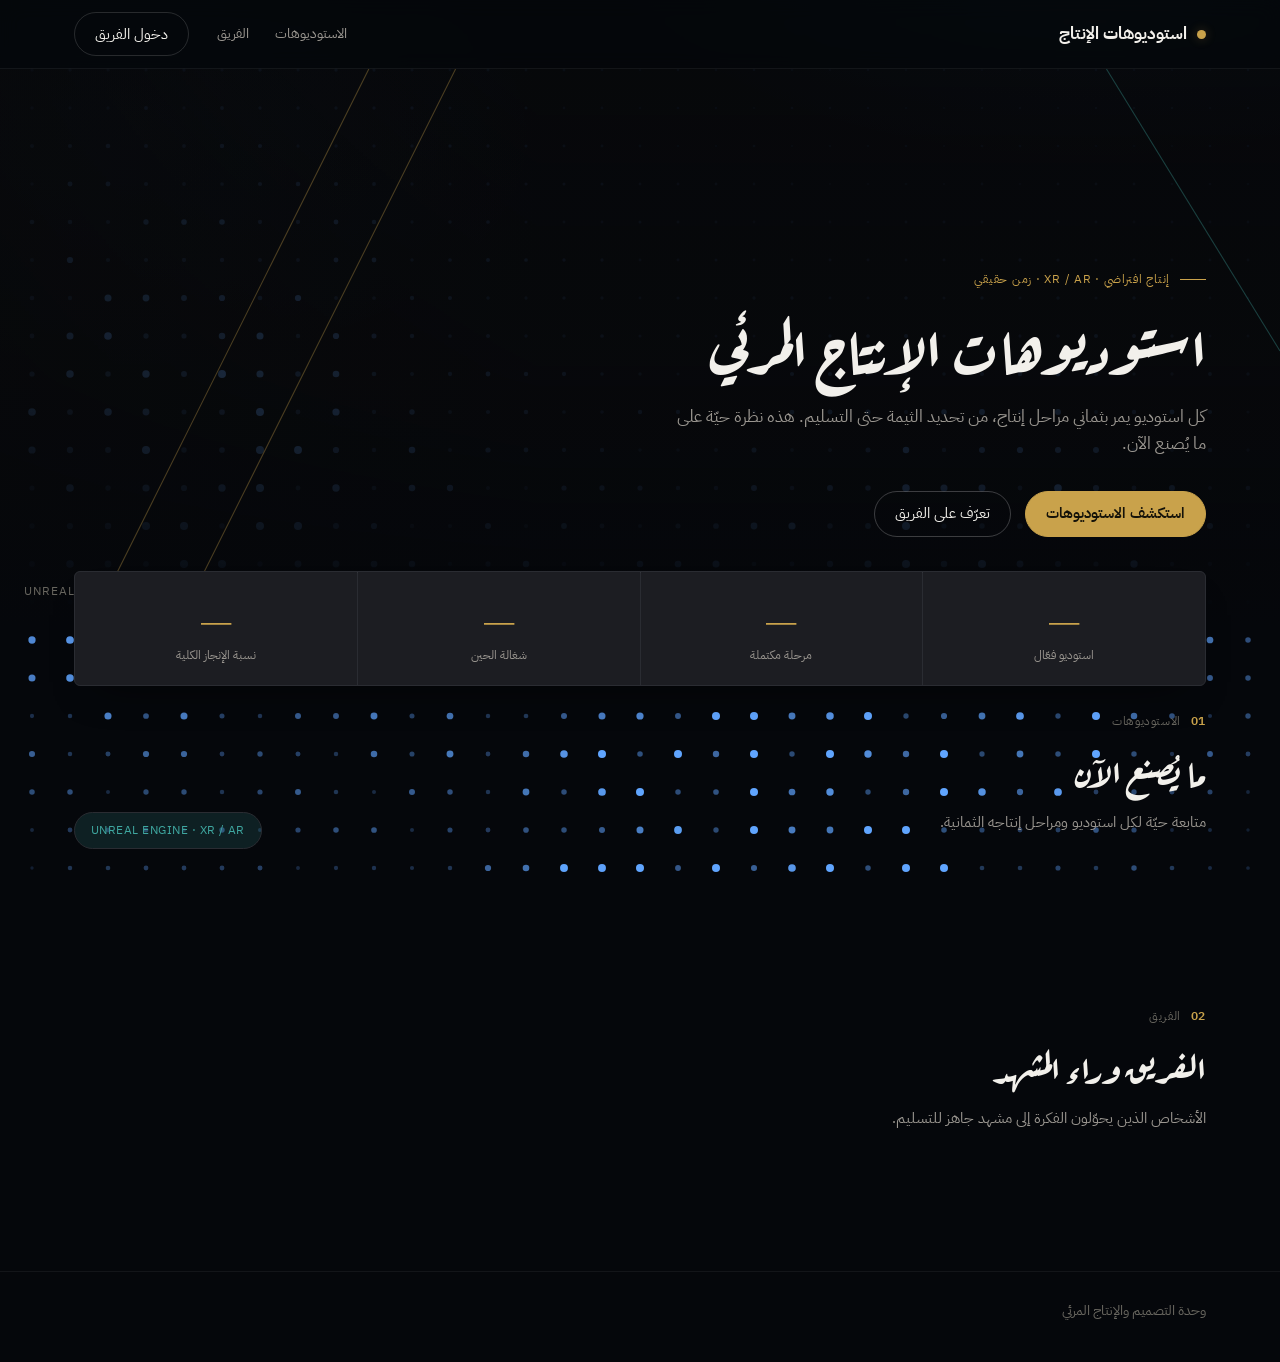
==== commit 11640ab3: "Task history for designers, admin task filters, PIN change, hero slideshow" ====
--- a/index.html
+++ b/index.html
@@ -26,7 +26,7 @@
 </header>
 
 <section class="hero">
-<div class="hero-bg" id="hero-bg" style="background-image:url('https://lh3.googleusercontent.com/d/1_6nxkLVLvatj_-EdbxvLxuZRtVMfFzgS=w1600')"></div>
+<div class="hero-bg" id="hero-bg"><div class="hero-slide active" style="background-image:url('https://lh3.googleusercontent.com/d/1_6nxkLVLvatj_-EdbxvLxuZRtVMfFzgS=w1600')"></div></div>
 <div class="hero-scrim"></div>
 <svg class="hero-lines" viewBox="0 0 1180 560" preserveAspectRatio="none" aria-hidden="true">
 <line x1="60" y1="560" x2="340" y2="0" stroke="#c9a24b" stroke-width="1" />
@@ -306,6 +306,8 @@
 
 renderFilters(types);
 
+initHeroSlideshow(studios.map((s) => (photosByStudio[s.id] && photosByStudio[s.id][0]) || s.image_url || ""));
+
 document.getElementById("stat-studios").textContent = studios.length;
 document.getElementById("stat-done").textContent = doneTotal;
 document.getElementById("stat-live").textContent = liveCount;
@@ -321,6 +323,59 @@
 }, i * 90);
 });
 });
+});
+}
+
+// ---------------- hero slideshow: first photo of each studio, every 5s ----------------
+let heroTimer = null;
+function initHeroSlideshow(rawUrls) {
+const host = document.getElementById("hero-bg");
+if (!host) return;
+const urls = [...new Set(rawUrls.filter(Boolean))];
+if (urls.length === 0) return;
+
+// keep only images that actually load (legacy links may be broken)
+Promise.all(urls.map((u) => new Promise((res) => {
+const im = new Image();
+im.onload = () => res(u);
+im.onerror = () => res(null);
+im.src = u;
+}))).then((list) => {
+const good = list.filter(Boolean);
+if (good.length === 0) return;
+
+const old = Array.from(host.querySelectorAll(".hero-slide"));
+const slides = good.map((u) => {
+const el = document.createElement("div");
+el.className = "hero-slide";
+el.style.backgroundImage = `url("${u}")`;
+host.appendChild(el);
+return el;
+});
+
+let idx = 0;
+const show = (i) => {
+const prev = host.querySelector(".hero-slide.active");
+if (prev) {
+prev.classList.remove("active");
+prev.classList.add("leaving");
+setTimeout(() => prev.classList.remove("leaving"), 1600);
+}
+slides[i].classList.add("active");
+};
+requestAnimationFrame(() => {
+show(0);
+old.forEach((el) => { if (!slides.includes(el)) setTimeout(() => el.remove(), 1700); });
+});
+
+if (heroTimer) clearInterval(heroTimer);
+if (slides.length > 1) {
+const tick = () => { idx = (idx + 1) % slides.length; show(idx); };
+const start = () => { if (!heroTimer) heroTimer = setInterval(tick, 5000); };
+const stop = () => { clearInterval(heroTimer); heroTimer = null; };
+start();
+document.addEventListener("visibilitychange", () => (document.hidden ? stop() : start()));
+}
 });
 }
 
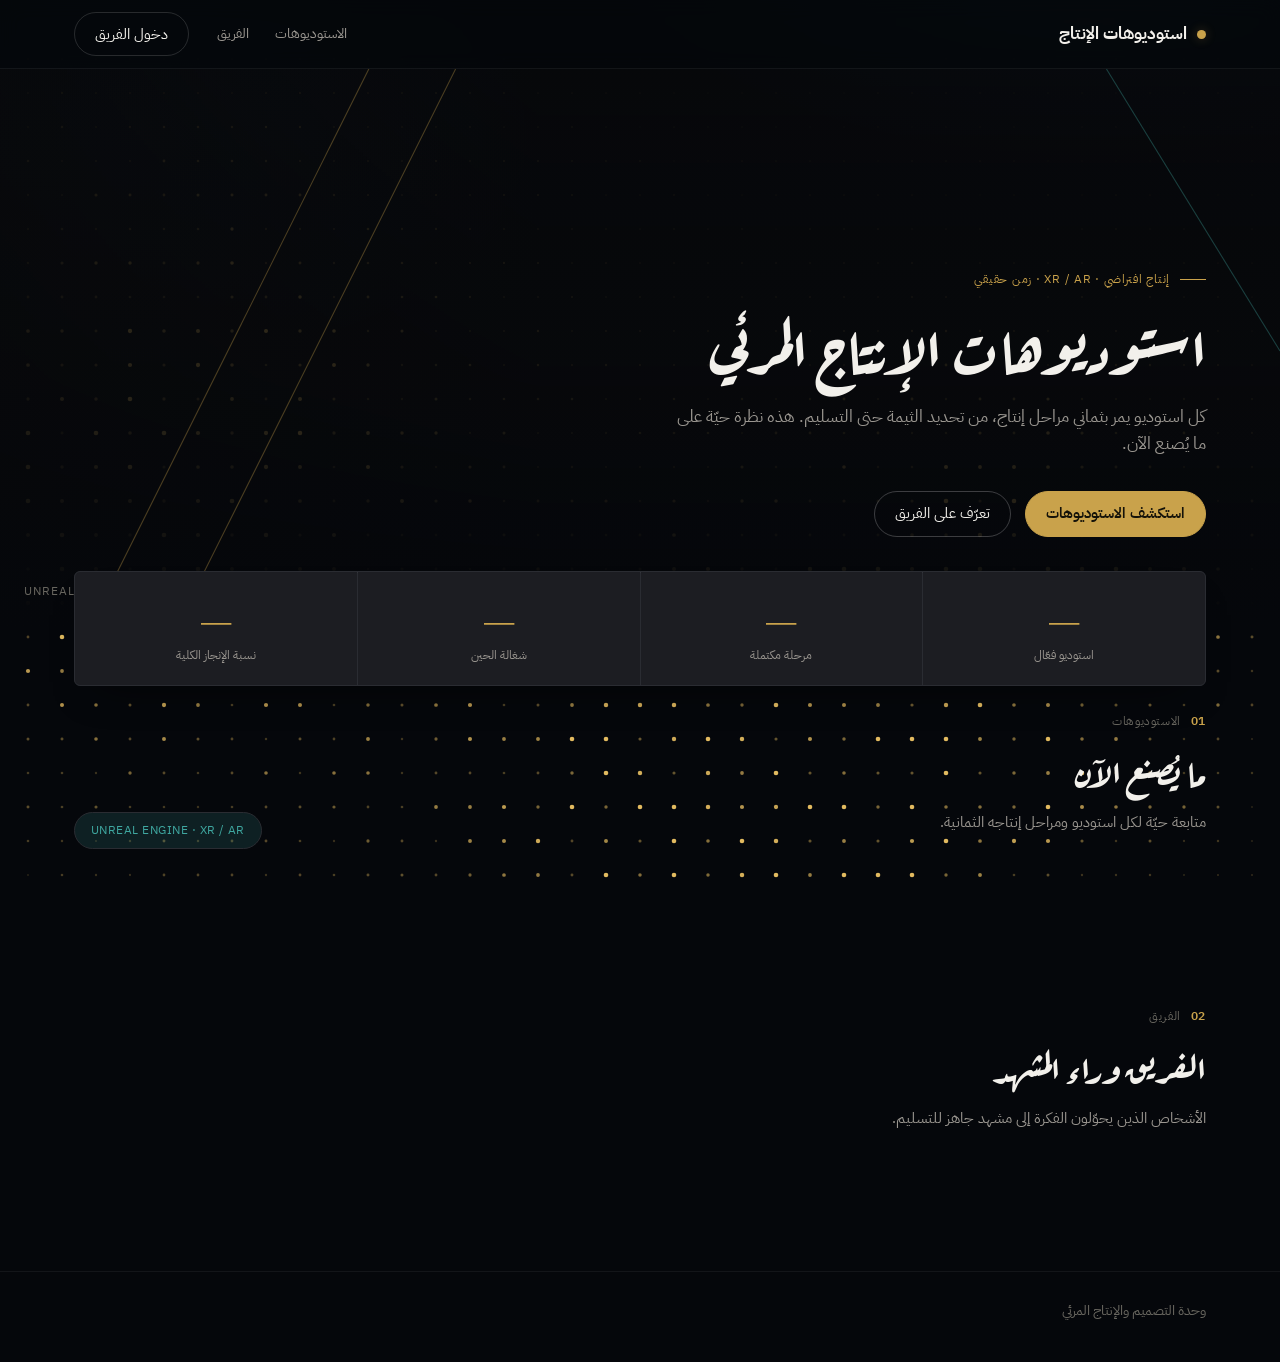
==== commit 0c195dbd: "Cache-bust asset links (v3)" ====
--- a/index.html
+++ b/index.html
@@ -10,7 +10,7 @@
 <link rel="preconnect" href="https://fonts.googleapis.com" />
 <link rel="preconnect" href="https://fonts.gstatic.com" crossorigin />
 <link href="https://fonts.googleapis.com/css2?family=IBM+Plex+Sans+Arabic:wght@400;500;600;700&family=Aref+Ruqaa:wght@400;700&display=swap" rel="stylesheet" />
-<link rel="stylesheet" href="assets/styles.css" />
+<link rel="stylesheet" href="assets/styles.css?v=3" />
 </head>
 <body>
 
@@ -121,7 +121,7 @@
 
 <script src="https://cdn.jsdelivr.net/npm/@supabase/supabase-js@2.45.4/dist/umd/supabase.min.js"></script>
 <script src="assets/supabase-client.js"></script>
-<script src="assets/bg-dots.js"></script>
+<script src="assets/bg-dots.js?v=3"></script>
 <script>
 function handleCardImgError(img) {
 const screen = img.closest(".monitor-screen");
--- a/assets/styles.css
+++ b/assets/styles.css
@@ -168,16 +168,24 @@
   position: absolute;
   inset: 0;
   z-index: 0;
+  overflow: hidden;
+  opacity: 0.32;
+}
+
+.hero-slide {
+  position: absolute;
+  inset: -2%;
   background: transparent center 32%/cover no-repeat;
-  opacity: 0.32;
-  animation: hero-kenburns 26s ease-in-out infinite alternate;
-}
-
-.hero-bg.no-image {
-  background:
-    radial-gradient(ellipse 1100px 650px at 78% 8%, rgba(201, 162, 75, 0.14), transparent 58%),
-    radial-gradient(ellipse 900px 600px at 12% 95%, rgba(63, 167, 160, 0.12), transparent 60%),
-    #0a0b0e;
+  opacity: 0;
+  transition: opacity 1.4s ease;
+  will-change: opacity, transform;
+}
+
+.hero-slide.active { opacity: 1; }
+
+.hero-slide.active,
+.hero-slide.leaving {
+  animation: hero-kenburns 9s ease-out forwards;
 }
 
 @keyframes hero-kenburns {
@@ -186,7 +194,8 @@
 }
 
 @media (prefers-reduced-motion: reduce) {
-  .hero-bg { animation: none; }
+  .hero-slide.active,
+  .hero-slide.leaving { animation: none; }
 }
 
 .hero-scrim {
@@ -1416,3 +1425,32 @@
 
 .tm-photo-msg { font-size: 0.78rem; color: var(--text-faint); }
 .tm-photo-msg.err { color: var(--danger); }
+
+/* ---- admin task filters ---- */
+.filter-bar {
+  display: flex;
+  flex-wrap: wrap;
+  gap: 12px;
+  align-items: flex-end;
+  margin: 0 0 12px;
+  padding: 14px;
+  border: 1px solid var(--bezel);
+  border-radius: 12px;
+  background: rgba(14, 15, 18, 0.55);
+}
+.filter-field { display: flex; flex-direction: column; gap: 5px; min-width: 130px; }
+.filter-field label { font-size: 0.78rem; color: var(--text-muted); }
+.filter-field select, .filter-field input { min-height: 38px; }
+.filter-summary { margin: 0 0 14px; font-size: 0.86rem; color: var(--text-muted); }
+
+/* ---- designer history ---- */
+.history-section { margin-top: 38px; padding-top: 24px; border-top: 1px solid rgba(255,255,255,0.08); }
+.history-count { font-size: 0.9rem; color: var(--gold); font-weight: 500; }
+.history-month { margin: 18px 0 6px; font-size: 0.86rem; color: var(--gold); font-weight: 600; }
+.history-card { opacity: 0.94; }
+
+/* ---- team PIN change ---- */
+.tm-pin { display: flex; flex-wrap: wrap; align-items: center; gap: 8px; width: 100%; padding-top: 6px; }
+.tm-pin-input { width: 150px; direction: ltr; text-align: center; letter-spacing: 0.3em; }
+.tm-pin-msg { font-size: 0.8rem; color: var(--teal); }
+.tm-pin-msg.err { color: #e0735f; }
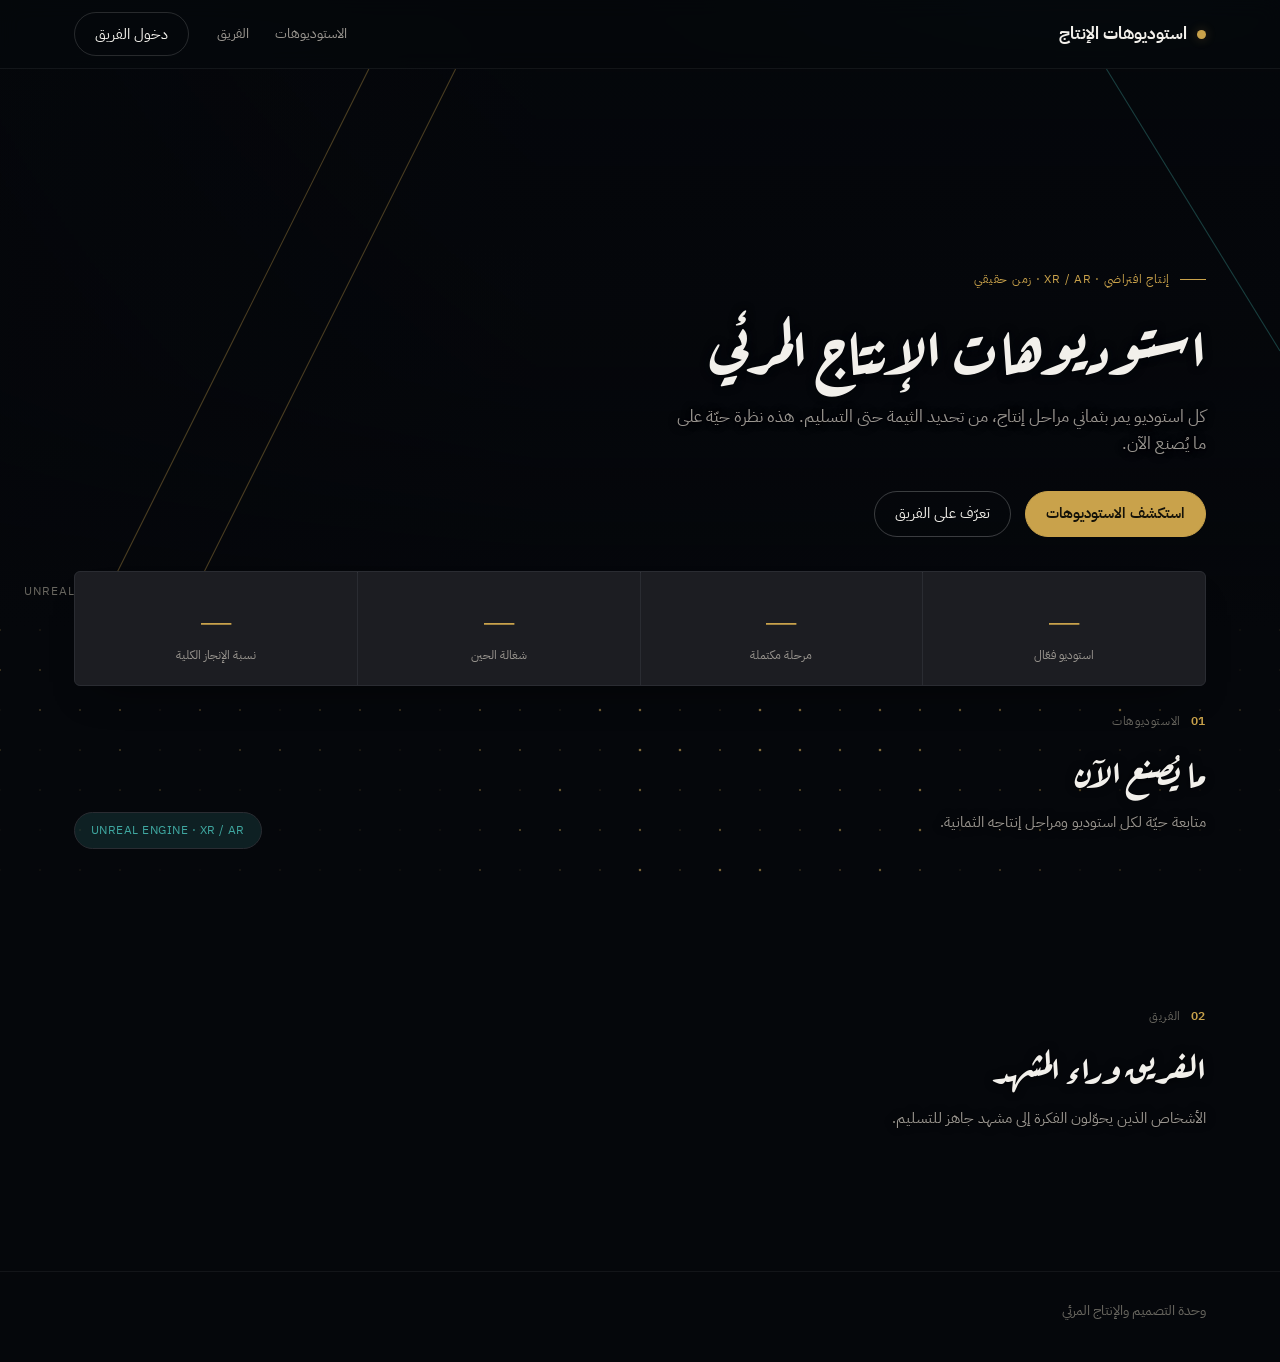
==== commit 758a716f: "Asset version v4" ====
--- a/index.html
+++ b/index.html
@@ -10,7 +10,7 @@
 <link rel="preconnect" href="https://fonts.googleapis.com" />
 <link rel="preconnect" href="https://fonts.gstatic.com" crossorigin />
 <link href="https://fonts.googleapis.com/css2?family=IBM+Plex+Sans+Arabic:wght@400;500;600;700&family=Aref+Ruqaa:wght@400;700&display=swap" rel="stylesheet" />
-<link rel="stylesheet" href="assets/styles.css?v=3" />
+<link rel="stylesheet" href="assets/styles.css?v=4" />
 </head>
 <body>
 
@@ -121,7 +121,7 @@
 
 <script src="https://cdn.jsdelivr.net/npm/@supabase/supabase-js@2.45.4/dist/umd/supabase.min.js"></script>
 <script src="assets/supabase-client.js"></script>
-<script src="assets/bg-dots.js?v=3"></script>
+<script src="assets/bg-dots.js?v=4"></script>
 <script>
 function handleCardImgError(img) {
 const screen = img.closest(".monitor-screen");
--- a/assets/styles.css
+++ b/assets/styles.css
@@ -156,6 +156,7 @@
 /* ---------------- hero ---------------- */
 
 .hero {
+  background: var(--bg);
   position: relative;
   overflow: hidden;
   padding: 150px 0 92px;
@@ -169,7 +170,7 @@
   inset: 0;
   z-index: 0;
   overflow: hidden;
-  opacity: 0.32;
+  opacity: 0.5;
 }
 
 .hero-slide {
@@ -203,8 +204,8 @@
   inset: 0;
   z-index: 1;
   background:
-    linear-gradient(180deg, rgba(8, 9, 11, 0.55) 0%, rgba(8, 9, 11, 0.72) 55%, var(--bg) 100%),
-    linear-gradient(90deg, rgba(8, 9, 11, 0.55) 0%, transparent 42%);
+    linear-gradient(180deg, rgba(5, 7, 11, 0.40) 0%, rgba(5, 7, 11, 0.58) 55%, var(--bg) 100%),
+    linear-gradient(90deg, rgba(5, 7, 11, 0.5) 0%, transparent 42%);
 }
 
 .hero-lines {
@@ -1430,18 +1431,55 @@
 .filter-bar {
   display: flex;
   flex-wrap: wrap;
-  gap: 12px;
+  gap: 14px 16px;
   align-items: flex-end;
   margin: 0 0 12px;
-  padding: 14px;
-  border: 1px solid var(--bezel);
-  border-radius: 12px;
-  background: rgba(14, 15, 18, 0.55);
-}
-.filter-field { display: flex; flex-direction: column; gap: 5px; min-width: 130px; }
-.filter-field label { font-size: 0.78rem; color: var(--text-muted); }
-.filter-field select, .filter-field input { min-height: 38px; }
+  padding: 16px 18px;
+  border: 1px solid var(--bezel);
+  border-radius: 14px;
+  background: var(--bg-raised);
+}
+.filter-field { display: flex; flex-direction: column; gap: 6px; min-width: 140px; }
+.filter-field label { font-size: 0.78rem; color: var(--text-muted); padding-inline-start: 6px; }
+.filter-field select,
+.filter-field input[type="date"],
+.tm-pin-input {
+  appearance: none;
+  -webkit-appearance: none;
+  min-height: 40px;
+  padding: 8px 16px;
+  background-color: var(--bg-raised-2);
+  color: var(--text);
+  border: 1px solid var(--bezel);
+  border-radius: var(--radius-pill);
+  font-family: inherit;
+  font-size: 0.9rem;
+  color-scheme: dark;
+  transition: border-color 0.2s ease, box-shadow 0.2s ease;
+}
+.filter-field select {
+  cursor: pointer;
+  padding-left: 38px;
+  background-image: url("data:image/svg+xml,%3Csvg xmlns='http://www.w3.org/2000/svg' width='12' height='8' viewBox='0 0 12 8'%3E%3Cpath d='M1 1.5l5 5 5-5' fill='none' stroke='%23c9a24b' stroke-width='1.6' stroke-linecap='round' stroke-linejoin='round'/%3E%3C/svg%3E");
+  background-repeat: no-repeat;
+  background-position: left 15px center;
+}
+.filter-field select option { background: var(--bg-raised-2); color: var(--text); }
+.filter-field select:hover,
+.filter-field input[type="date"]:hover { border-color: rgba(201, 162, 75, 0.55); }
+.filter-field select:focus,
+.filter-field input[type="date"]:focus,
+.tm-pin-input:focus {
+  outline: none;
+  border-color: var(--gold);
+  box-shadow: 0 0 0 3px var(--gold-soft);
+}
 .filter-summary { margin: 0 0 14px; font-size: 0.86rem; color: var(--text-muted); }
+
+/* keep text readable above the animated dots */
+h1, h2, h3, h4, p, .hint, .filter-field label {
+  text-shadow: 0 0 8px rgba(5, 7, 11, 0.95), 0 0 2px rgba(5, 7, 11, 0.9);
+}
 
 /* ---- designer history ---- */
 .history-section { margin-top: 38px; padding-top: 24px; border-top: 1px solid rgba(255,255,255,0.08); }
@@ -1451,6 +1489,18 @@
 
 /* ---- team PIN change ---- */
 .tm-pin { display: flex; flex-wrap: wrap; align-items: center; gap: 8px; width: 100%; padding-top: 6px; }
-.tm-pin-input { width: 150px; direction: ltr; text-align: center; letter-spacing: 0.3em; }
+.tm-pin-input { width: 160px; direction: ltr; text-align: center; letter-spacing: 0.25em; }
 .tm-pin-msg { font-size: 0.8rem; color: var(--teal); }
 .tm-pin-msg.err { color: #e0735f; }
+.team-row .tm-pin-input { width: 160px; flex: 0 0 160px; min-width: 0; }
+.team-row .tm-pin { padding-inline-start: 0; }
+.team-row input.tm-pin-input[type="text"] {
+  width: 160px;
+  flex: 0 0 160px;
+  min-width: 0;
+  min-height: 40px;
+  padding: 8px 16px;
+  border-radius: var(--radius-pill);
+  font-size: 0.9rem;
+}
+.team-row input.tm-pin-input[type="text"]:focus { border-color: var(--gold); box-shadow: 0 0 0 3px var(--gold-soft); }
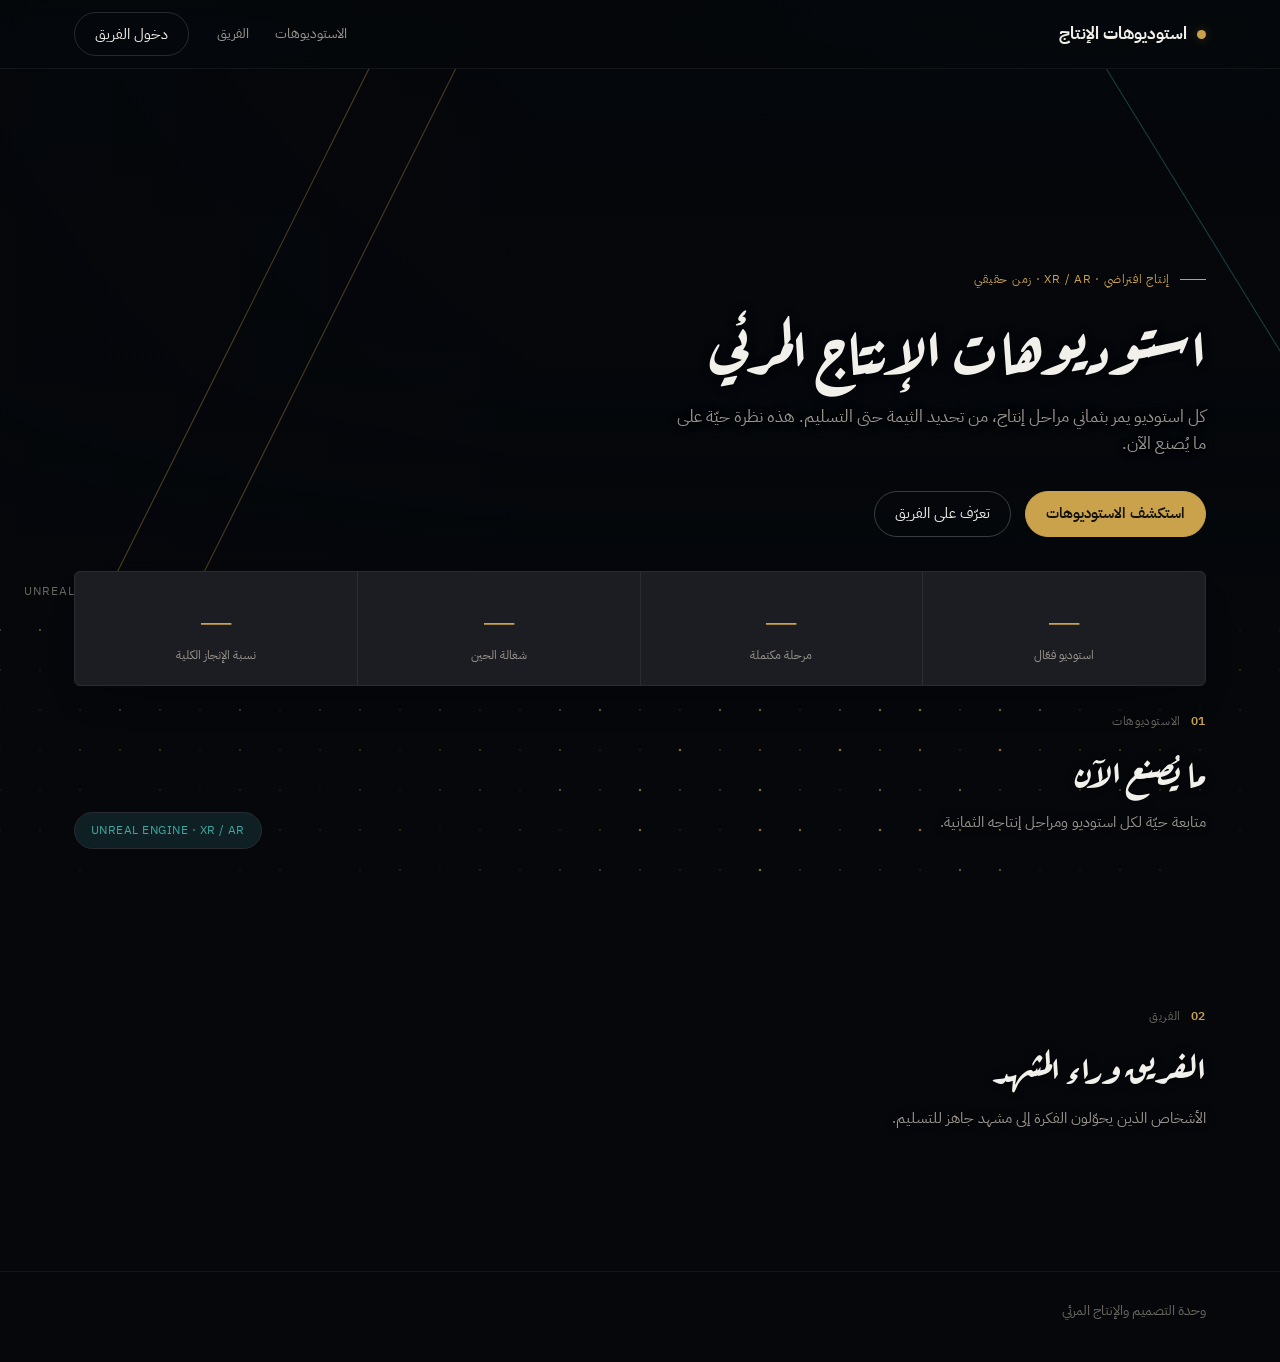
==== commit 91ab83c2: "Team member details: responsibilities, English title, hover/click panel" ====
--- a/index.html
+++ b/index.html
@@ -10,7 +10,7 @@
 <link rel="preconnect" href="https://fonts.googleapis.com" />
 <link rel="preconnect" href="https://fonts.gstatic.com" crossorigin />
 <link href="https://fonts.googleapis.com/css2?family=IBM+Plex+Sans+Arabic:wght@400;500;600;700&family=Aref+Ruqaa:wght@400;700&display=swap" rel="stylesheet" />
-<link rel="stylesheet" href="assets/styles.css?v=4" />
+<link rel="stylesheet" href="assets/styles.css?v=6" />
 </head>
 <body>
 
@@ -99,6 +99,22 @@
 <button class="lightbox-nav lightbox-next" id="lightbox-next" aria-label="الصورة التالية">›</button>
 </div>
 
+<div class="member-backdrop" id="member-backdrop" aria-hidden="true">
+<div class="member-panel" role="dialog" aria-modal="true" aria-labelledby="member-name">
+<button class="member-close" id="member-close" aria-label="إغلاق">×</button>
+<div class="member-head">
+<div class="member-photo" id="member-photo"></div>
+<div class="member-titles">
+<h3 id="member-name"></h3>
+<p class="member-role" id="member-role"></p>
+<p class="member-role-en" id="member-role-en"></p>
+</div>
+</div>
+<h4 class="member-resp-title">المسؤوليات</h4>
+<ul class="member-resp" id="member-resp"></ul>
+</div>
+</div>
+
 <div class="modal-backdrop" id="login-backdrop">
 <div class="modal modal-wrap">
 <button class="close" id="close-login" aria-label="إغلاق">×</button>
@@ -121,7 +137,7 @@
 
 <script src="https://cdn.jsdelivr.net/npm/@supabase/supabase-js@2.45.4/dist/umd/supabase.min.js"></script>
 <script src="assets/supabase-client.js"></script>
-<script src="assets/bg-dots.js?v=4"></script>
+<script src="assets/bg-dots.js?v=6"></script>
 <script>
 function handleCardImgError(img) {
 const screen = img.closest(".monitor-screen");
@@ -384,19 +400,66 @@
 // ---------------- team showcase ----------------
 const AVATAR_COLORS = ["var(--gold)", "var(--teal)"];
 
+function esc(s) {
+return (s ?? "").toString().replace(/&/g, "&amp;").replace(/</g, "&lt;").replace(/>/g, "&gt;").replace(/"/g, "&quot;");
+}
+
+const memberBackdrop = document.getElementById("member-backdrop");
+let memberTrigger = null;
+let memberHoverTimer = null;
+let memberHoverLockUntil = 0;
+const canHover = window.matchMedia && window.matchMedia("(hover: hover) and (pointer: fine)").matches;
+
+function parseResponsibilities(text) {
+return (text || "").split(/\r?\n/).map((l) => l.replace(/^[\s\-•·*◇]+/, "").trim()).filter(Boolean);
+}
+
+function openMember(m, trigger) {
+clearTimeout(memberHoverTimer);
+memberTrigger = trigger || null;
+document.getElementById("member-name").textContent = m.full_name || "";
+document.getElementById("member-role").textContent = m.roleLabel || "";
+const en = document.getElementById("member-role-en");
+en.textContent = m.role_en || "";
+en.style.display = m.role_en ? "" : "none";
+const photo = document.getElementById("member-photo");
+photo.innerHTML = m.photoUrl
+? `<img src="${esc(m.photoUrl)}" alt="${esc(m.full_name)}" onerror="this.remove()" />`
+: esc((m.full_name || "؟").trim().charAt(0));
+const list = document.getElementById("member-resp");
+const items = parseResponsibilities(m.responsibilities);
+list.innerHTML = items.length
+? items.map((t) => `<li>${esc(t)}</li>`).join("")
+: `<li class="member-resp-empty">لم تُضف المسؤوليات بعد.</li>`;
+memberBackdrop.classList.add("open");
+memberBackdrop.setAttribute("aria-hidden", "false");
+document.getElementById("member-close").focus({ preventScroll: true });
+}
+
+function closeMember() {
+if (!memberBackdrop.classList.contains("open")) return;
+memberBackdrop.classList.remove("open");
+memberBackdrop.setAttribute("aria-hidden", "true");
+memberHoverLockUntil = Date.now() + 800;
+if (memberTrigger) { try { memberTrigger.focus({ preventScroll: true }); } catch {} }
+memberTrigger = null;
+}
+
+document.getElementById("member-close").addEventListener("click", closeMember);
+memberBackdrop.addEventListener("click", (e) => { if (e.target === memberBackdrop) closeMember(); });
+document.addEventListener("keydown", (e) => { if (e.key === "Escape") closeMember(); });
+
 async function loadTeamShowcase() {
 const teamGrid = document.getElementById("team-grid");
-let { data, error } = await sb
-.from("team_accounts")
-.select("full_name, role, active, photo_path")
-.eq("active", true)
-.order("sort_order");
-if (error) {
-({ data, error } = await sb
-.from("team_accounts")
-.select("full_name, role, active")
-.eq("active", true)
-.order("sort_order"));
+const selects = [
+"full_name, role, role_en, responsibilities, active, photo_path",
+"full_name, role, active, photo_path",
+"full_name, role, active",
+];
+let data = null, error = null;
+for (const cols of selects) {
+({ data, error } = await sb.from("team_accounts").select(cols).eq("active", true).order("sort_order"));
+if (!error) break;
 }
 
 if (error || !data || !data.length) {
@@ -415,13 +478,29 @@
 
 const card = document.createElement("article");
 card.className = "team-card";
+card.tabIndex = 0;
+card.setAttribute("role", "button");
+card.setAttribute("aria-label", `تفاصيل ${member.full_name}`);
 card.style.animationDelay = `${i * 45}ms`;
 card.innerHTML = `
 <div class="team-card-index">${num}</div>
-<div class="team-avatar" style="background:${color}">${photoUrl ? `<img src="${photoUrl}" alt="${member.full_name}" loading="lazy" onerror="this.remove()" />` : initial}</div>
-<div class="team-name">${member.full_name}</div>
-<div class="team-role">${role}</div>
+<div class="team-avatar" style="background:${color}">${photoUrl ? `<img src="${esc(photoUrl)}" alt="${esc(member.full_name)}" loading="lazy" onerror="this.remove()" />` : esc(initial)}</div>
+<div class="team-name">${esc(member.full_name)}</div>
+<div class="team-role">${esc(role)}</div>
 `;
+const info = { ...member, roleLabel: role, photoUrl };
+card.addEventListener("click", () => openMember(info, card));
+card.addEventListener("keydown", (e) => {
+if (e.key === "Enter" || e.key === " ") { e.preventDefault(); openMember(info, card); }
+});
+if (canHover) {
+card.addEventListener("mouseenter", () => {
+clearTimeout(memberHoverTimer);
+if (Date.now() < memberHoverLockUntil || memberBackdrop.classList.contains("open")) return;
+memberHoverTimer = setTimeout(() => openMember(info, card), 380);
+});
+card.addEventListener("mouseleave", () => clearTimeout(memberHoverTimer));
+}
 teamGrid.appendChild(card);
 });
 }
--- a/assets/styles.css
+++ b/assets/styles.css
@@ -1504,3 +1504,131 @@
   font-size: 0.9rem;
 }
 .team-row input.tm-pin-input[type="text"]:focus { border-color: var(--gold); box-shadow: 0 0 0 3px var(--gold-soft); }
+
+/* ---- team member detail panel ---- */
+.team-card { cursor: pointer; }
+.team-card:focus-visible { outline: 2px solid var(--gold); outline-offset: 3px; }
+
+.member-backdrop {
+  position: fixed;
+  inset: 0;
+  z-index: 70;
+  display: none;
+  align-items: center;
+  justify-content: center;
+  padding: 24px 16px;
+  background: rgba(4, 6, 9, 0.78);
+  backdrop-filter: blur(3px);
+}
+.member-backdrop.open { display: flex; }
+
+.member-panel {
+  position: relative;
+  width: min(580px, 100%);
+  max-height: calc(100vh - 48px);
+  overflow-y: auto;
+  padding: 34px 34px 18px;
+  background: var(--bg-raised);
+  border: 1px solid rgba(63, 167, 160, 0.35);
+  border-radius: 18px;
+  box-shadow: 0 30px 80px -20px rgba(0, 0, 0, 0.8);
+  animation: member-in 0.28s ease both;
+}
+@keyframes member-in {
+  from { opacity: 0; transform: translateY(14px) scale(0.985); }
+  to { opacity: 1; transform: none; }
+}
+@media (prefers-reduced-motion: reduce) { .member-panel { animation: none; } }
+
+.member-close {
+  position: absolute;
+  top: 16px;
+  left: 16px;
+  width: 38px;
+  height: 38px;
+  border-radius: 12px;
+  border: 1px solid var(--bezel);
+  background: rgba(5, 7, 11, 0.7);
+  color: var(--text);
+  font-size: 1.3rem;
+  line-height: 1;
+  cursor: pointer;
+  transition: border-color 0.2s ease, color 0.2s ease;
+}
+.member-close:hover { border-color: var(--gold); color: var(--gold); }
+
+.member-head { display: flex; align-items: center; gap: 20px; }
+
+.member-photo {
+  flex: 0 0 auto;
+  width: 104px;
+  height: 104px;
+  border-radius: 16px;
+  border: 1px solid var(--bezel);
+  background: var(--bg-raised-2);
+  display: flex;
+  align-items: center;
+  justify-content: center;
+  overflow: hidden;
+  font-family: "Aref Ruqaa", serif;
+  font-weight: 700;
+  font-size: 2rem;
+  color: var(--gold);
+}
+.member-photo img { width: 100%; height: 100%; object-fit: cover; display: block; }
+
+.member-titles { min-width: 0; padding-inline-end: 38px; }
+.member-titles h3 { margin: 0; font-size: 1.7rem; line-height: 1.25; }
+.member-role { margin: 8px 0 0; font-size: 1rem; color: var(--text); }
+.member-role-en { margin: 4px 0 0; font-size: 0.86rem; color: var(--text-muted); direction: ltr; text-align: right; }
+
+.member-resp-title { margin: 28px 0 6px; font-size: 1.05rem; color: var(--gold); }
+.member-resp { list-style: none; margin: 0; padding: 0; }
+.member-resp li {
+  position: relative;
+  padding: 14px 28px 14px 0;
+  border-bottom: 1px solid var(--bezel);
+  font-size: 1rem;
+  line-height: 1.7;
+}
+.member-resp li::before {
+  content: "";
+  position: absolute;
+  right: 0;
+  top: 22px;
+  width: 9px;
+  height: 9px;
+  border: 1.5px solid var(--teal);
+  transform: rotate(45deg);
+}
+.member-resp li { padding-right: 26px; padding-left: 0; }
+.member-resp-empty { color: var(--text-muted); }
+.member-resp-empty::before { display: none; }
+.member-resp-empty { padding-right: 0 !important; }
+.member-resp li:last-child { border-bottom: 0; }
+
+@media (max-width: 520px) {
+  .member-panel { padding: 64px 20px 14px; }
+  .member-head { flex-direction: column; align-items: flex-start; }
+  .member-titles { padding-inline-end: 0; }
+}
+
+/* ---- team admin: details fields ---- */
+.tm-details { display: grid; grid-template-columns: 1fr; gap: 8px; width: 100%; padding-top: 6px; }
+.tm-details label { font-size: 0.78rem; color: var(--text-muted); display: block; margin-bottom: 4px; }
+.team-row .tm-details input[type="text"],
+.team-row .tm-details textarea {
+  width: 100%;
+  flex: none;
+  background: var(--bg-raised-2);
+  border: 1px solid var(--bezel);
+  border-radius: 10px;
+  padding: 9px 12px;
+  color: var(--text);
+  font-family: inherit;
+  font-size: 0.92rem;
+}
+.team-row .tm-details textarea { min-height: 96px; resize: vertical; line-height: 1.7; }
+.team-row .tm-details input:focus, .team-row .tm-details textarea:focus { outline: none; border-color: var(--gold); box-shadow: 0 0 0 3px var(--gold-soft); }
+.tm-save-msg { font-size: 0.8rem; color: var(--teal); }
+.tm-save-msg.err { color: #e0735f; }
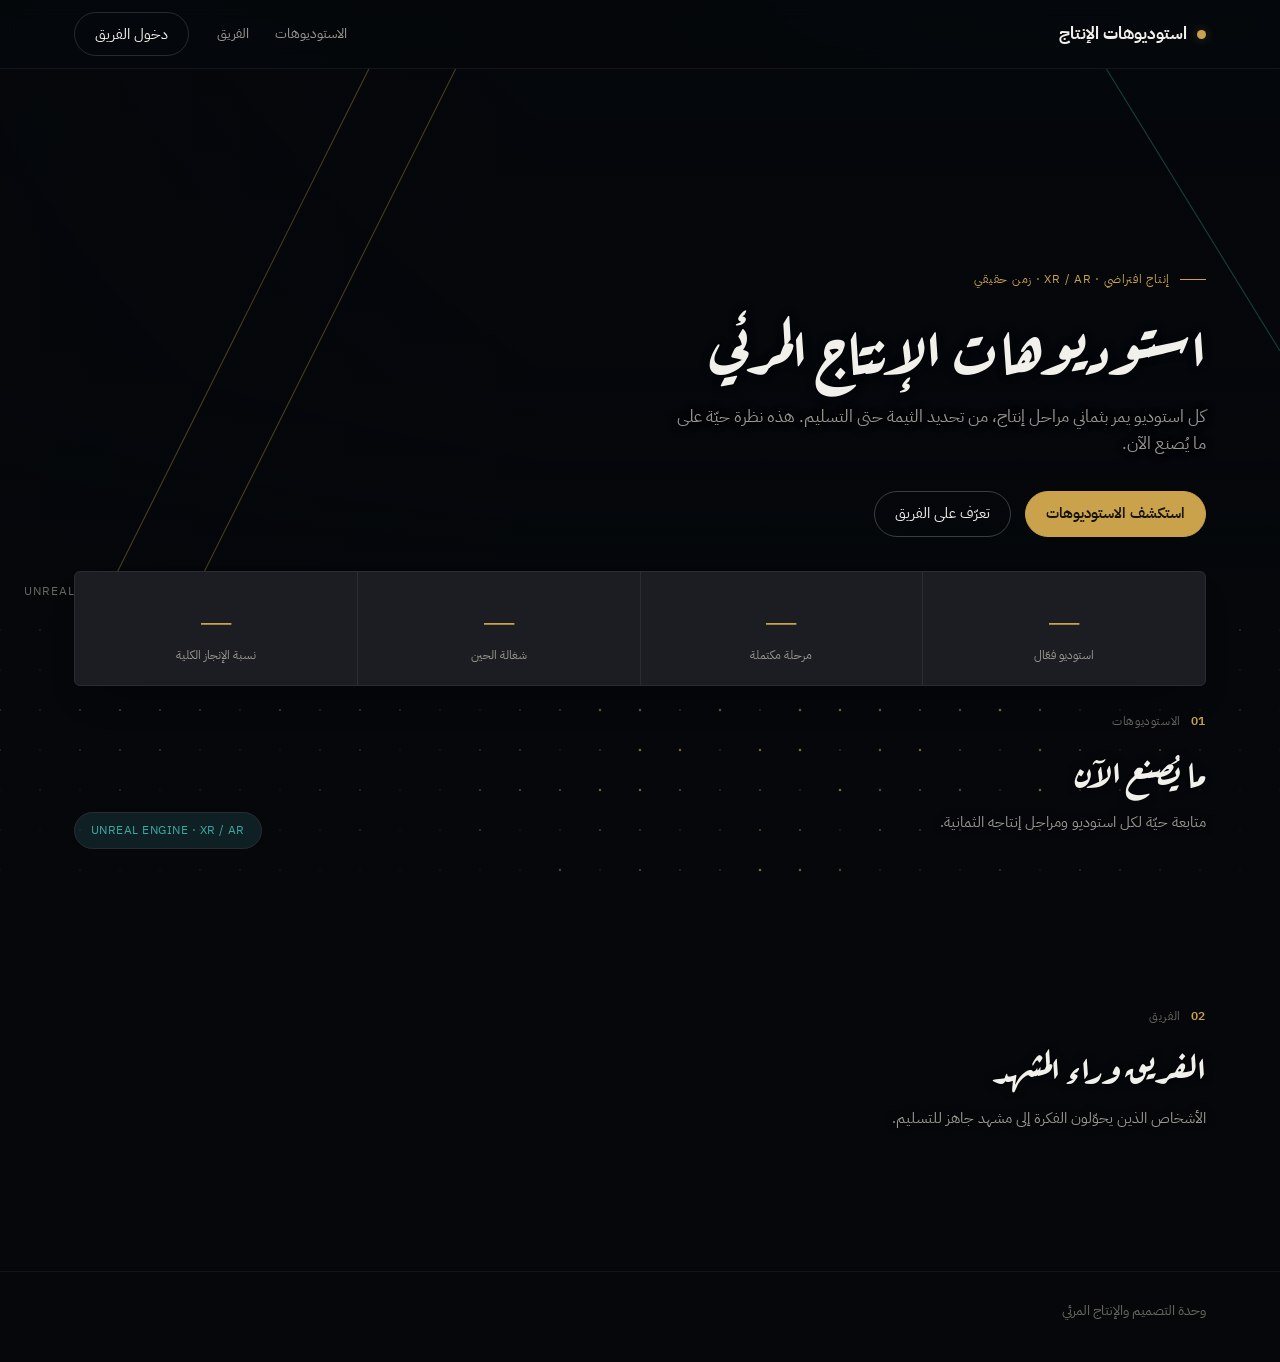
==== commit 8cc3c172: "Internal task pseudo-studio hidden from public pages" ====
--- a/index.html
+++ b/index.html
@@ -277,6 +277,7 @@
 sb.from("studio_photos").select("studio_id, storage_path, sort_order").order("sort_order"),
 ]);
 
+if (studios) studios.splice(0, studios.length, ...studios.filter((s) => !s.is_internal)); // internal-task pseudo studio stays off the public page
 if (e1 || e2 || e3) {
 grid.innerHTML = `<p style="color:var(--text-muted)">تعذّر تحميل الاستوديوهات حالياً.</p>`;
 return;
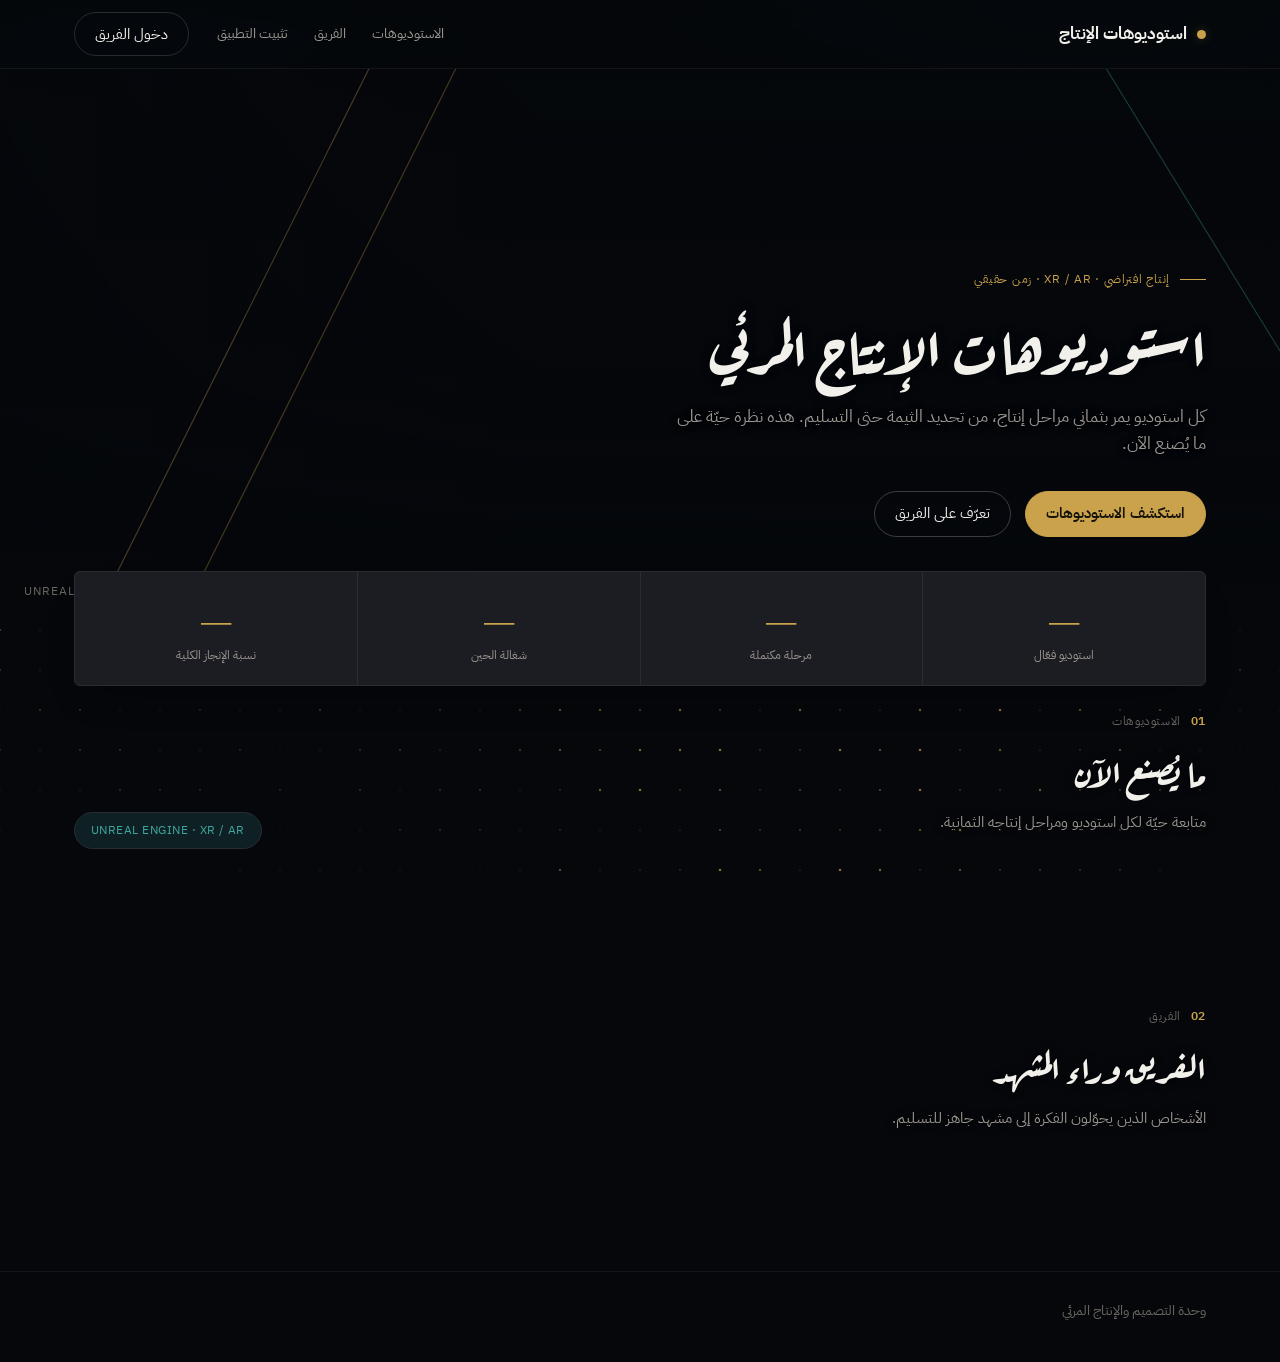
==== commit 4680971b: "4K scaling, install page, PWA manifest + service worker" ====
--- a/index.html
+++ b/index.html
@@ -6,11 +6,11 @@
 <title>استوديوهات الإنتاج المرئي</title>
 <meta name="description" content="لوحة متابعة استوديوهات المرئي الإنتاج — من الفكرة حتى التسليم." />
 <link rel="manifest" href="manifest.json" />
-<meta name="theme-color" content="#0e0f12" />
+<meta name="theme-color" content="#05070b" />
 <link rel="preconnect" href="https://fonts.googleapis.com" />
 <link rel="preconnect" href="https://fonts.gstatic.com" crossorigin />
 <link href="https://fonts.googleapis.com/css2?family=IBM+Plex+Sans+Arabic:wght@400;500;600;700&family=Aref+Ruqaa:wght@400;700&display=swap" rel="stylesheet" />
-<link rel="stylesheet" href="assets/styles.css?v=6" />
+<link rel="stylesheet" href="assets/styles.css?v=8" />
 </head>
 <body>
 
@@ -20,6 +20,7 @@
 <nav class="site-nav">
 <a href="#studios">الاستوديوهات</a>
 <a href="#team">الفريق</a>
+<a href="install.html">تثبيت التطبيق</a>
 </nav>
 <button class="btn" id="open-login">دخول الفريق</button>
 </div>
@@ -137,8 +138,9 @@
 
 <script src="https://cdn.jsdelivr.net/npm/@supabase/supabase-js@2.45.4/dist/umd/supabase.min.js"></script>
 <script src="assets/supabase-client.js"></script>
-<script src="assets/bg-dots.js?v=6"></script>
+<script src="assets/bg-dots.js?v=8"></script>
 <script>
+if ("serviceWorker" in navigator) navigator.serviceWorker.register("sw.js").catch(() => {});
 function handleCardImgError(img) {
 const screen = img.closest(".monitor-screen");
 if (!screen) return;
--- a/assets/styles.css
+++ b/assets/styles.css
@@ -16,10 +16,10 @@
   --teal: #3fa7a0;
   --teal-soft: rgba(63, 167, 160, 0.16);
   --danger: #c0564a;
-  --radius-frame: 6px;
-  --radius-pill: 999px;
-  --shadow-frame: 0 1px 0 rgba(255, 255, 255, 0.04) inset, 0 20px 40px -24px rgba(0, 0, 0, 0.7);
-  --maxw: 1180px;
+  --radius-frame: 0.375rem;
+  --radius-pill: 62.4375rem;
+  --shadow-frame: 0 1px 0 rgba(255, 255, 255, 0.04) inset, 0 1.25rem 2.5rem -1.5rem rgba(0, 0, 0, 0.7);
+  --maxw: 73.75rem;
 }
 
 @media (prefers-color-scheme: light) {
@@ -31,14 +31,19 @@
 
 * { box-sizing: border-box; }
 
-html { color-scheme: dark; scroll-behavior: smooth; }
+html {
+  color-scheme: dark;
+  scroll-behavior: smooth;
+  /* 16px up to Full HD; grows smoothly on QHD/4K screens so the whole UI scales */
+  font-size: max(16px, calc(0.6vw + 4.5px));
+}
 
 body {
   margin: 0;
   background: var(--bg);
   background-image:
-    radial-gradient(ellipse 900px 500px at 85% -10%, rgba(76, 143, 230, 0.07), transparent 60%),
-    radial-gradient(ellipse 700px 400px at 10% 10%, rgba(76, 143, 230, 0.04), transparent 60%);
+    radial-gradient(ellipse 56.25rem 31.25rem at 85% -10%, rgba(76, 143, 230, 0.07), transparent 60%),
+    radial-gradient(ellipse 43.75rem 25rem at 10% 10%, rgba(76, 143, 230, 0.04), transparent 60%);
   color: var(--text);
   font-family: "IBM Plex Sans Arabic", "Segoe UI", Tahoma, sans-serif;
   direction: rtl;
@@ -58,7 +63,7 @@
 .wrap {
   max-width: var(--maxw);
   margin: 0 auto;
-  padding: 0 24px;
+  padding: 0 1.5rem;
 }
 
 /* ---------------- header ---------------- */
@@ -67,7 +72,7 @@
   position: sticky;
   top: 0;
   z-index: 20;
-  backdrop-filter: blur(10px);
+  backdrop-filter: blur(0.625rem);
   background: rgba(5, 7, 11, 0.72);
   border-bottom: 1px solid rgba(255, 255, 255, 0.06);
 }
@@ -76,32 +81,32 @@
   display: flex;
   align-items: center;
   justify-content: space-between;
-  height: 68px;
+  height: 4.25rem;
 }
 
 .brand {
   display: flex;
   align-items: center;
-  gap: 10px;
+  gap: 0.625rem;
   font-size: 1.05rem;
   font-weight: 700;
   text-decoration: none;
 }
 
 .brand .dot {
-  width: 9px;
-  height: 9px;
+  width: 0.5625rem;
+  height: 0.5625rem;
   border-radius: 50%;
   background: var(--gold);
-  box-shadow: 0 0 10px 2px var(--gold-soft);
+  box-shadow: 0 0 0.625rem 2px var(--gold-soft);
 }
 
 .site-nav {
   display: flex;
   align-items: center;
-  gap: 26px;
+  gap: 1.625rem;
   margin-inline-start: auto;
-  margin-inline-end: 28px;
+  margin-inline-end: 1.75rem;
 }
 
 .site-nav a {
@@ -120,8 +125,8 @@
 .btn {
   display: inline-flex;
   align-items: center;
-  gap: 8px;
-  padding: 10px 20px;
+  gap: 0.5rem;
+  padding: 0.625rem 1.25rem;
   border-radius: var(--radius-pill);
   border: 1px solid rgba(255, 255, 255, 0.14);
   background: transparent;
@@ -159,8 +164,8 @@
   background: var(--bg);
   position: relative;
   overflow: hidden;
-  padding: 150px 0 92px;
-  min-height: 560px;
+  padding: 9.375rem 0 5.75rem;
+  min-height: 35rem;
   display: flex;
   align-items: flex-end;
 }
@@ -225,16 +230,16 @@
 .eyebrow {
   display: inline-flex;
   align-items: center;
-  gap: 10px;
+  gap: 0.625rem;
   font-size: 0.78rem;
   letter-spacing: 0.06em;
   color: var(--gold);
-  margin-bottom: 18px;
+  margin-bottom: 1.125rem;
 }
 
 .eyebrow::before {
   content: "";
-  width: 26px;
+  width: 1.625rem;
   height: 1px;
   background: var(--gold);
 }
@@ -246,7 +251,7 @@
 }
 
 .hero p {
-  margin: 20px 0 0;
+  margin: 1.25rem 0 0;
   max-width: 54ch;
   color: var(--text-muted);
   font-size: 1.06rem;
@@ -254,30 +259,30 @@
 
 .hero-actions {
   display: flex;
-  gap: 14px;
-  margin-top: 34px;
+  gap: 0.875rem;
+  margin-top: 2.125rem;
   flex-wrap: wrap;
 }
 
 .hero-tag {
   position: absolute;
   z-index: 2;
-  left: 24px;
-  bottom: 28px;
+  left: 1.5rem;
+  bottom: 1.75rem;
   font-size: 0.74rem;
   letter-spacing: 0.08em;
   color: var(--text-faint);
 }
 
 @media (max-width: 760px) {
-  .hero { padding: 120px 0 64px; min-height: 0; }
+  .hero { padding: 7.5rem 0 4rem; min-height: 0; }
   .hero-tag { display: none; }
 }
 
 /* ---------------- stat strip (live work overview) ---------------- */
 
 .stat-strip {
-  padding: 0 0 18px;
+  padding: 0 0 1.125rem;
 }
 
 .stat-row {
@@ -288,7 +293,7 @@
   border: 1px solid var(--bezel);
   border-radius: var(--radius-frame);
   overflow: hidden;
-  margin-top: -58px;
+  margin-top: -3.625rem;
   position: relative;
   z-index: 3;
   box-shadow: var(--shadow-frame);
@@ -296,7 +301,7 @@
 
 .stat-cell {
   background: var(--bg-raised);
-  padding: 20px 18px;
+  padding: 1.25rem 1.125rem;
   text-align: center;
 }
 
@@ -308,13 +313,13 @@
 }
 
 .stat-label {
-  margin-top: 4px;
+  margin-top: 0.25rem;
   font-size: 0.78rem;
   color: var(--text-muted);
 }
 
 @media (max-width: 760px) {
-  .stat-row { grid-template-columns: repeat(2, 1fr); margin-top: -40px; }
+  .stat-row { grid-template-columns: repeat(2, 1fr); margin-top: -2.5rem; }
   .stat-num { font-size: 1.5rem; }
 }
 
@@ -324,19 +329,19 @@
   display: flex;
   align-items: flex-end;
   justify-content: space-between;
-  gap: 24px;
+  gap: 1.5rem;
   flex-wrap: wrap;
-  margin-bottom: 30px;
+  margin-bottom: 1.875rem;
 }
 
 .section-eyebrow {
   display: flex;
   align-items: center;
-  gap: 10px;
+  gap: 0.625rem;
   font-size: 0.76rem;
   letter-spacing: 0.05em;
   color: var(--text-faint);
-  margin-bottom: 10px;
+  margin-bottom: 0.625rem;
 }
 
 .section-eyebrow .num {
@@ -349,7 +354,7 @@
 }
 
 .section-sub {
-  margin-top: 10px;
+  margin-top: 0.625rem;
   color: var(--text-muted);
   font-size: 0.95rem;
   max-width: 50ch;
@@ -359,8 +364,8 @@
   flex: none;
   display: inline-flex;
   align-items: center;
-  gap: 8px;
-  padding: 8px 16px;
+  gap: 0.5rem;
+  padding: 0.5rem 1rem;
   border: 1px solid var(--bezel);
   border-radius: var(--radius-pill);
   font-size: 0.74rem;
@@ -373,13 +378,13 @@
 
 .studio-filters {
   display: flex;
-  gap: 8px;
+  gap: 0.5rem;
   flex-wrap: wrap;
-  margin-bottom: 26px;
+  margin-bottom: 1.625rem;
 }
 
 .filter-chip {
-  padding: 8px 18px;
+  padding: 0.5rem 1.125rem;
   border-radius: var(--radius-pill);
   border: 1px solid var(--bezel);
   background: var(--bg-raised);
@@ -401,13 +406,13 @@
 
 /* ---------------- monitor grid ---------------- */
 
-.grid-section { padding: 8px 0 90px; }
+.grid-section { padding: 0.5rem 0 5.625rem; }
 
 .grid {
   display: grid;
-  grid-template-columns: repeat(auto-fill, minmax(260px, 1fr));
-  gap: 22px;
-  margin-top: 28px;
+  grid-template-columns: repeat(auto-fill, minmax(16.25rem, 1fr));
+  gap: 1.375rem;
+  margin-top: 1.75rem;
 }
 
 .monitor {
@@ -418,12 +423,12 @@
   overflow: hidden;
   box-shadow: var(--shadow-frame);
   opacity: 0;
-  transform: translateY(10px);
+  transform: translateY(0.625rem);
   animation: power-on 0.55s ease forwards;
   transition: border-color 0.25s ease, transform 0.25s ease;
 }
 
-.monitor:hover { border-color: rgba(201, 162, 75, 0.4); transform: translateY(-3px); }
+.monitor:hover { border-color: rgba(201, 162, 75, 0.4); transform: translateY(-0.1875rem); }
 
 @media (prefers-reduced-motion: reduce) {
   .monitor { opacity: 1; transform: none; animation: none; }
@@ -436,17 +441,17 @@
 
 .monitor-index {
   position: absolute;
-  top: 12px;
-  right: 12px;
+  top: 0.75rem;
+  right: 0.75rem;
   z-index: 2;
   font-size: 0.72rem;
   letter-spacing: 0.04em;
   color: var(--text);
   background: rgba(8, 9, 11, 0.55);
-  backdrop-filter: blur(4px);
+  backdrop-filter: blur(0.25rem);
   border: 1px solid rgba(255, 255, 255, 0.14);
   border-radius: var(--radius-pill);
-  padding: 4px 11px;
+  padding: 0.25rem 0.6875rem;
 }
 
 .monitor-screen {
@@ -482,12 +487,12 @@
   flex-direction: column;
   align-items: center;
   justify-content: center;
-  gap: 8px;
+  gap: 0.5rem;
   color: var(--text-faint);
   font-size: 0.78rem;
   letter-spacing: 0.02em;
   background:
-    repeating-linear-gradient(135deg, #15161a 0 2px, #111216 2px 8px);
+    repeating-linear-gradient(135deg, #15161a 0 2px, #111216 2px 0.5rem);
 }
 
 .monitor-screen .noscreen svg { opacity: 0.55; }
@@ -496,28 +501,28 @@
 
 .monitor-screen .gallery-hint {
   position: absolute;
-  left: 10px;
-  bottom: 10px;
+  left: 0.625rem;
+  bottom: 0.625rem;
   z-index: 2;
   display: flex;
   align-items: center;
-  gap: 6px;
-  padding: 6px 11px;
+  gap: 0.375rem;
+  padding: 0.375rem 0.6875rem;
   border-radius: var(--radius-pill);
   background: rgba(8, 9, 11, 0.6);
-  backdrop-filter: blur(4px);
+  backdrop-filter: blur(0.25rem);
   border: 1px solid rgba(255, 255, 255, 0.14);
   color: var(--text);
   font-size: 0.74rem;
   letter-spacing: 0.02em;
   opacity: 0;
-  transform: translateY(4px);
+  transform: translateY(0.25rem);
   transition: opacity 0.25s ease, transform 0.25s ease;
 }
 
 .monitor:hover .gallery-hint { opacity: 1; transform: translateY(0); }
 
-.monitor-body { padding: 16px 18px 18px; }
+.monitor-body { padding: 1rem 1.125rem 1.125rem; }
 
 .monitor-name {
   font-size: 1.12rem;
@@ -525,30 +530,30 @@
 }
 
 .monitor-meta {
-  margin-top: 4px;
+  margin-top: 0.25rem;
   color: var(--text-muted);
   font-size: 0.85rem;
 }
 
 .monitor-stage {
-  margin-top: 12px;
-  display: flex;
-  align-items: center;
-  gap: 8px;
+  margin-top: 0.75rem;
+  display: flex;
+  align-items: center;
+  gap: 0.5rem;
   font-size: 0.82rem;
   color: var(--text-muted);
 }
 
 .status-dot {
-  width: 7px;
-  height: 7px;
+  width: 0.4375rem;
+  height: 0.4375rem;
   border-radius: 50%;
   flex: none;
   background: var(--text-faint);
 }
 
-.status-dot.done { background: var(--gold); box-shadow: 0 0 8px 1px var(--gold-soft); }
-.status-dot.live { background: var(--teal); box-shadow: 0 0 8px 1px var(--teal-soft); animation: pulse 1.8s ease-in-out infinite; }
+.status-dot.done { background: var(--gold); box-shadow: 0 0 0.5rem 1px var(--gold-soft); }
+.status-dot.live { background: var(--teal); box-shadow: 0 0 0.5rem 1px var(--teal-soft); animation: pulse 1.8s ease-in-out infinite; }
 
 @media (prefers-reduced-motion: reduce) {
   .status-dot.live { animation: none; }
@@ -560,13 +565,13 @@
 }
 
 .stage-ticks {
-  margin-top: 12px;
-  display: flex;
-  gap: 4px;
+  margin-top: 0.75rem;
+  display: flex;
+  gap: 0.25rem;
 }
 
 .stage-ticks span {
-  height: 4px;
+  height: 0.25rem;
   flex: 1;
   border-radius: 2px;
   background: var(--bezel);
@@ -577,28 +582,28 @@
 
 /* ---------------- team section ---------------- */
 
-.team-section { padding: 10px 0 96px; }
+.team-section { padding: 0.625rem 0 6rem; }
 
 .team-grid {
   display: grid;
-  grid-template-columns: repeat(auto-fill, minmax(220px, 1fr));
-  gap: 20px;
-  margin-top: 28px;
+  grid-template-columns: repeat(auto-fill, minmax(13.75rem, 1fr));
+  gap: 1.25rem;
+  margin-top: 1.75rem;
 }
 
 .team-card {
   background: var(--bg-raised);
   border: 1px solid var(--bezel);
   border-radius: var(--radius-frame);
-  padding: 22px 20px;
+  padding: 1.375rem 1.25rem;
   text-align: center;
   opacity: 0;
-  transform: translateY(10px);
+  transform: translateY(0.625rem);
   animation: power-on 0.55s ease forwards;
   transition: border-color 0.25s ease, transform 0.25s ease;
 }
 
-.team-card:hover { border-color: rgba(63, 167, 160, 0.45); transform: translateY(-3px); }
+.team-card:hover { border-color: rgba(63, 167, 160, 0.45); transform: translateY(-0.1875rem); }
 
 @media (prefers-reduced-motion: reduce) {
   .team-card { opacity: 1; transform: none; animation: none; }
@@ -612,9 +617,9 @@
 }
 
 .team-avatar {
-  width: 64px;
-  height: 64px;
-  margin: 12px auto 14px;
+  width: 4rem;
+  height: 4rem;
+  margin: 0.75rem auto 0.875rem;
   border-radius: 50%;
   display: flex;
   align-items: center;
@@ -639,7 +644,7 @@
 }
 
 .team-role {
-  margin-top: 5px;
+  margin-top: 0.3125rem;
   font-size: 0.8rem;
   color: var(--text-muted);
 }
@@ -653,7 +658,7 @@
 
 .site-footer {
   border-top: 1px solid rgba(255, 255, 255, 0.06);
-  padding: 28px 0 40px;
+  padding: 1.75rem 0 2.5rem;
   color: var(--text-faint);
   font-size: 0.85rem;
 }
@@ -664,11 +669,11 @@
   position: fixed;
   inset: 0;
   background: rgba(8, 8, 10, 0.72);
-  backdrop-filter: blur(3px);
+  backdrop-filter: blur(0.1875rem);
   display: none;
   align-items: center;
   justify-content: center;
-  padding: 20px;
+  padding: 1.25rem;
   z-index: 50;
 }
 
@@ -676,12 +681,12 @@
 
 .modal {
   width: 100%;
-  max-width: 380px;
+  max-width: 23.75rem;
   background: var(--bg-raised);
   border: 1px solid var(--bezel);
-  border-radius: 10px;
-  padding: 28px 26px 26px;
-  box-shadow: 0 30px 60px -20px rgba(0, 0, 0, 0.6);
+  border-radius: 0.625rem;
+  padding: 1.75rem 1.625rem 1.625rem;
+  box-shadow: 0 1.875rem 3.75rem -1.25rem rgba(0, 0, 0, 0.6);
 }
 
 .modal h2 { font-size: 1.3rem; }
@@ -689,16 +694,16 @@
 .modal p.hint {
   color: var(--text-muted);
   font-size: 0.88rem;
-  margin: 8px 0 22px;
-}
-
-.field { margin-bottom: 16px; }
+  margin: 0.5rem 0 1.375rem;
+}
+
+.field { margin-bottom: 1rem; }
 
 .field label {
   display: block;
   font-size: 0.85rem;
   color: var(--text-muted);
-  margin-bottom: 7px;
+  margin-bottom: 0.4375rem;
 }
 
 .field select,
@@ -706,8 +711,8 @@
   width: 100%;
   background: var(--bg-raised-2);
   border: 1px solid var(--bezel);
-  border-radius: 6px;
-  padding: 11px 13px;
+  border-radius: 0.375rem;
+  padding: 0.6875rem 0.8125rem;
   color: var(--text);
   font-family: inherit;
   font-size: 1rem;
@@ -720,7 +725,7 @@
 .modal .error {
   color: var(--danger);
   font-size: 0.85rem;
-  margin: -6px 0 14px;
+  margin: -0.375rem 0 0.875rem;
   display: none;
 }
 
@@ -728,8 +733,8 @@
 
 .modal .close {
   position: absolute;
-  right: 18px;
-  top: 16px;
+  right: 1.125rem;
+  top: 1rem;
   background: none;
   border: none;
   color: var(--text-faint);
@@ -751,7 +756,7 @@
   display: none;
   align-items: center;
   justify-content: center;
-  padding: 40px 20px;
+  padding: 2.5rem 1.25rem;
   z-index: 60;
 }
 
@@ -759,19 +764,19 @@
 
 .lightbox-stage {
   position: relative;
-  max-width: min(1100px, 92vw);
+  max-width: min(68.75rem, 92vw);
   max-height: 86vh;
   display: flex;
   flex-direction: column;
   align-items: center;
-  gap: 14px;
+  gap: 0.875rem;
 }
 
 .lightbox-stage img {
   max-width: 100%;
   max-height: 76vh;
-  border-radius: 8px;
-  box-shadow: 0 30px 70px -20px rgba(0, 0, 0, 0.7);
+  border-radius: 0.5rem;
+  box-shadow: 0 1.875rem 4.375rem -1.25rem rgba(0, 0, 0, 0.7);
   object-fit: contain;
   background: #0a0b0e;
 }
@@ -791,10 +796,10 @@
 
 .lightbox-close {
   position: fixed;
-  top: 20px;
-  left: 24px;
-  width: 40px;
-  height: 40px;
+  top: 1.25rem;
+  left: 1.5rem;
+  width: 2.5rem;
+  height: 2.5rem;
   border-radius: 50%;
   border: 1px solid rgba(255, 255, 255, 0.16);
   background: rgba(20, 21, 25, 0.7);
@@ -809,8 +814,8 @@
   position: fixed;
   top: 50%;
   transform: translateY(-50%);
-  width: 48px;
-  height: 48px;
+  width: 3rem;
+  height: 3rem;
   border-radius: 50%;
   border: 1px solid rgba(255, 255, 255, 0.16);
   background: rgba(20, 21, 25, 0.7);
@@ -823,14 +828,14 @@
 
 .lightbox-nav:hover, .lightbox-close:hover { border-color: var(--gold); color: var(--gold); }
 
-.lightbox-prev { right: 24px; }
-.lightbox-next { left: 24px; }
+.lightbox-prev { right: 1.5rem; }
+.lightbox-next { left: 1.5rem; }
 
 @media (max-width: 640px) {
-  .lightbox-nav { width: 40px; height: 40px; font-size: 1.2rem; }
-  .lightbox-prev { right: 10px; }
-  .lightbox-next { left: 10px; }
-  .lightbox-close { left: 10px; top: 10px; }
+  .lightbox-nav { width: 2.5rem; height: 2.5rem; font-size: 1.2rem; }
+  .lightbox-prev { right: 0.625rem; }
+  .lightbox-next { left: 0.625rem; }
+  .lightbox-close { left: 0.625rem; top: 0.625rem; }
 }
 
 /* ---------------- dashboard shell (used by dashboard.html) ---------------- */
@@ -838,33 +843,33 @@
 .dash-header {
   border-bottom: 1px solid rgba(255, 255, 255, 0.06);
   background: rgba(5, 7, 11, 0.72);
-  backdrop-filter: blur(10px);
+  backdrop-filter: blur(0.625rem);
 }
 
 .dash-header .wrap {
   display: flex;
   align-items: center;
   justify-content: space-between;
-  height: 64px;
+  height: 4rem;
 }
 
 .who {
   display: flex;
   align-items: center;
-  gap: 10px;
+  gap: 0.625rem;
   color: var(--text-muted);
   font-size: 0.9rem;
 }
 
 .who strong { color: var(--text); }
 
-.dash-body { padding: 60px 0; min-height: 50vh; }
+.dash-body { padding: 3.75rem 0; min-height: 50vh; }
 
 .panel {
   background: var(--bg-raised);
   border: 1px solid var(--bezel);
   border-radius: var(--radius-frame);
-  padding: 28px;
+  padding: 1.75rem;
 }
 
 /* ---------------- generic form feedback ---------------- */
@@ -872,7 +877,7 @@
 .error {
   color: var(--danger);
   font-size: 0.85rem;
-  margin: -6px 0 14px;
+  margin: -0.375rem 0 0.875rem;
   display: none;
 }
 
@@ -881,7 +886,7 @@
 .ok-msg {
   color: var(--teal);
   font-size: 0.85rem;
-  margin: -6px 0 14px;
+  margin: -0.375rem 0 0.875rem;
   display: none;
 }
 
@@ -891,8 +896,8 @@
 
 .admin-tabs {
   display: flex;
-  gap: 10px;
-  margin-bottom: 24px;
+  gap: 0.625rem;
+  margin-bottom: 1.5rem;
   flex-wrap: wrap;
 }
 
@@ -907,16 +912,16 @@
   display: flex;
   align-items: center;
   justify-content: space-between;
-  gap: 12px;
-  margin-bottom: 16px;
+  gap: 0.75rem;
+  margin-bottom: 1rem;
   flex-wrap: wrap;
 }
 
 .list-toolbar select {
   background: var(--bg-raised-2);
   border: 1px solid var(--bezel);
-  border-radius: 6px;
-  padding: 9px 12px;
+  border-radius: 0.375rem;
+  padding: 0.5625rem 0.75rem;
   color: var(--text);
   font-family: inherit;
   font-size: 0.9rem;
@@ -927,21 +932,21 @@
 .task-list {
   display: flex;
   flex-direction: column;
-  gap: 14px;
+  gap: 0.875rem;
 }
 
 .task-card {
   background: var(--bg-raised);
   border: 1px solid var(--bezel);
   border-radius: var(--radius-frame);
-  padding: 18px 20px;
+  padding: 1.125rem 1.25rem;
 }
 
 .task-card-top {
   display: flex;
   align-items: flex-start;
   justify-content: space-between;
-  gap: 14px;
+  gap: 0.875rem;
 }
 
 .task-studio {
@@ -950,15 +955,15 @@
 }
 
 .task-desc {
-  margin-top: 4px;
+  margin-top: 0.25rem;
   font-size: 1.02rem;
   line-height: 1.5;
 }
 
 .task-meta {
-  margin-top: 10px;
-  display: flex;
-  gap: 16px;
+  margin-top: 0.625rem;
+  display: flex;
+  gap: 1rem;
   flex-wrap: wrap;
   font-size: 0.82rem;
   color: var(--text-muted);
@@ -968,7 +973,7 @@
   flex: none;
   display: inline-flex;
   align-items: center;
-  padding: 5px 13px;
+  padding: 0.3125rem 0.8125rem;
   border-radius: var(--radius-pill);
   font-size: 0.78rem;
   border: 1px solid var(--bezel);
@@ -981,46 +986,46 @@
 .pill-late { border-color: var(--danger); color: var(--danger); background: rgba(192, 86, 74, 0.14); }
 .pill-done { border-color: var(--gold); color: var(--gold); background: var(--gold-soft); }
 
-.notes-box { margin-top: 14px; }
+.notes-box { margin-top: 0.875rem; }
 
 .notes-box textarea {
   width: 100%;
   background: var(--bg-raised-2);
   border: 1px solid var(--bezel);
-  border-radius: 6px;
-  padding: 10px 12px;
+  border-radius: 0.375rem;
+  padding: 0.625rem 0.75rem;
   color: var(--text);
   font-family: inherit;
   font-size: 0.9rem;
   resize: vertical;
-  min-height: 56px;
+  min-height: 3.5rem;
 }
 
 .task-actions {
-  margin-top: 14px;
-  display: flex;
-  align-items: center;
-  gap: 10px;
+  margin-top: 0.875rem;
+  display: flex;
+  align-items: center;
+  gap: 0.625rem;
   flex-wrap: wrap;
 }
 
 .task-actions select {
   background: var(--bg-raised-2);
   border: 1px solid var(--bezel);
-  border-radius: 6px;
-  padding: 9px 12px;
+  border-radius: 0.375rem;
+  padding: 0.5625rem 0.75rem;
   color: var(--text);
   font-family: inherit;
   font-size: 0.88rem;
 }
 
-.btn-sm { padding: 8px 16px; font-size: 0.84rem; }
+.btn-sm { padding: 0.5rem 1rem; font-size: 0.84rem; }
 
 /* ---------------- voice input ---------------- */
 
 .voice-field {
   display: flex;
-  gap: 8px;
+  gap: 0.5rem;
   align-items: flex-start;
 }
 
@@ -1029,8 +1034,8 @@
   width: 100%;
   background: var(--bg-raised-2);
   border: 1px solid var(--bezel);
-  border-radius: 6px;
-  padding: 11px 13px;
+  border-radius: 0.375rem;
+  padding: 0.6875rem 0.8125rem;
   color: var(--text);
   font-family: inherit;
   font-size: 1rem;
@@ -1039,8 +1044,8 @@
 
 .mic-btn {
   flex: none;
-  width: 44px;
-  height: 44px;
+  width: 2.75rem;
+  height: 2.75rem;
   border-radius: 50%;
   border: 1px solid var(--bezel);
   background: var(--bg-raised-2);
@@ -1064,38 +1069,38 @@
 .stats-grid {
   display: flex;
   flex-direction: column;
-  gap: 16px;
+  gap: 1rem;
 }
 
 .track-card {
   background: var(--bg-raised);
   border: 1px solid var(--bezel);
   border-radius: var(--radius-frame);
-  padding: 18px 20px;
+  padding: 1.125rem 1.25rem;
 }
 
 .track-name {
   font-weight: 700;
   font-size: 1.05rem;
-  margin-bottom: 14px;
+  margin-bottom: 0.875rem;
 }
 
 .track-tiles {
   display: grid;
-  grid-template-columns: repeat(auto-fit, minmax(110px, 1fr));
-  gap: 12px;
+  grid-template-columns: repeat(auto-fit, minmax(6.875rem, 1fr));
+  gap: 0.75rem;
 }
 
 .track-tile {
   background: var(--bg-raised-2);
   border: 1px solid var(--bezel);
-  border-radius: 8px;
-  padding: 12px 10px;
+  border-radius: 0.5rem;
+  padding: 0.75rem 0.625rem;
   display: flex;
   flex-direction: column;
   align-items: center;
   text-align: center;
-  gap: 4px;
+  gap: 0.25rem;
 }
 
 .track-icon {
@@ -1113,7 +1118,7 @@
 /* ---------------- homepage progress bar (animated) ---------------- */
 
 .progress-wrap {
-  margin-top: 14px;
+  margin-top: 0.875rem;
 }
 
 .progress-top {
@@ -1121,7 +1126,7 @@
   align-items: baseline;
   justify-content: space-between;
   font-size: 0.8rem;
-  margin-bottom: 7px;
+  margin-bottom: 0.4375rem;
 }
 
 .progress-pct {
@@ -1139,7 +1144,7 @@
 }
 
 .progress-track {
-  height: 6px;
+  height: 0.375rem;
   border-radius: var(--radius-pill);
   background: var(--bezel);
   overflow: hidden;
@@ -1156,7 +1161,7 @@
 .progress-fill.done { background: var(--gold); }
 
 .progress-count {
-  margin-top: 6px;
+  margin-top: 0.375rem;
   font-size: 0.74rem;
   color: var(--text-faint);
 }
@@ -1166,21 +1171,21 @@
 .studio-admin-list {
   display: flex;
   flex-direction: column;
-  gap: 14px;
+  gap: 0.875rem;
 }
 
 .studio-admin-card {
   background: var(--bg-raised);
   border: 1px solid var(--bezel);
   border-radius: var(--radius-frame);
-  padding: 18px 20px;
+  padding: 1.125rem 1.25rem;
 }
 
 .studio-admin-top {
   display: flex;
   align-items: flex-start;
   justify-content: space-between;
-  gap: 14px;
+  gap: 0.875rem;
 }
 
 .studio-admin-name {
@@ -1189,22 +1194,22 @@
 }
 
 .studio-admin-meta {
-  margin-top: 3px;
+  margin-top: 0.1875rem;
   font-size: 0.82rem;
   color: var(--text-muted);
 }
 
 .studio-admin-actions {
   display: flex;
-  gap: 8px;
+  gap: 0.5rem;
   flex: none;
 }
 
 .studio-edit-form {
-  margin-top: 16px;
+  margin-top: 1rem;
   display: none;
   grid-template-columns: 1fr 1fr;
-  gap: 12px 16px;
+  gap: 0.75rem 1rem;
 }
 
 .studio-edit-form.open { display: grid; }
@@ -1215,15 +1220,15 @@
 .studio-edit-form-actions {
   grid-column: 1 / -1;
   display: flex;
-  gap: 10px;
-  margin-top: 4px;
+  gap: 0.625rem;
+  margin-top: 0.25rem;
 }
 
 .stage-editor {
-  margin-top: 16px;
+  margin-top: 1rem;
   display: none;
   flex-direction: column;
-  gap: 8px;
+  gap: 0.5rem;
 }
 
 .stage-editor.open { display: flex; }
@@ -1232,11 +1237,11 @@
   display: flex;
   align-items: center;
   justify-content: space-between;
-  gap: 12px;
-  padding: 8px 12px;
+  gap: 0.75rem;
+  padding: 0.5rem 0.75rem;
   background: var(--bg-raised-2);
   border: 1px solid var(--bezel);
-  border-radius: 6px;
+  border-radius: 0.375rem;
 }
 
 .stage-row-name {
@@ -1246,8 +1251,8 @@
 .stage-row select {
   background: var(--bg-raised);
   border: 1px solid var(--bezel);
-  border-radius: 6px;
-  padding: 6px 10px;
+  border-radius: 0.375rem;
+  padding: 0.375rem 0.625rem;
   color: var(--text);
   font-family: inherit;
   font-size: 0.82rem;
@@ -1256,10 +1261,10 @@
 /* ---------------- admin: studio photos ---------------- */
 
 .studio-photos-editor {
-  margin-top: 16px;
+  margin-top: 1rem;
   display: none;
   flex-direction: column;
-  gap: 12px;
+  gap: 0.75rem;
 }
 
 .studio-photos-editor.open { display: flex; }
@@ -1267,14 +1272,14 @@
 .studio-photos-grid {
   display: flex;
   flex-wrap: wrap;
-  gap: 10px;
+  gap: 0.625rem;
 }
 
 .studio-photo-thumb {
   position: relative;
-  width: 86px;
-  height: 86px;
-  border-radius: 6px;
+  width: 5.375rem;
+  height: 5.375rem;
+  border-radius: 0.375rem;
   overflow: hidden;
   border: 1px solid var(--bezel);
   background: var(--bg-raised-2);
@@ -1289,10 +1294,10 @@
 
 .studio-photo-delete {
   position: absolute;
-  top: 3px;
-  left: 3px;
-  width: 20px;
-  height: 20px;
+  top: 0.1875rem;
+  left: 0.1875rem;
+  width: 1.25rem;
+  height: 1.25rem;
   border-radius: 50%;
   border: none;
   background: rgba(8, 9, 11, 0.75);
@@ -1316,7 +1321,7 @@
 .studio-photos-controls {
   display: flex;
   align-items: center;
-  gap: 10px;
+  gap: 0.625rem;
 }
 
 .studio-photos-controls .hint { margin: 0; font-size: 0.8rem; color: var(--text-faint); }
@@ -1335,14 +1340,14 @@
 .team-list {
   display: flex;
   flex-direction: column;
-  gap: 10px;
+  gap: 0.625rem;
 }
 
 .team-row {
   display: flex;
   align-items: center;
-  gap: 12px;
-  padding: 12px 16px;
+  gap: 0.75rem;
+  padding: 0.75rem 1rem;
   background: var(--bg-raised);
   border: 1px solid var(--bezel);
   border-radius: var(--radius-frame);
@@ -1351,11 +1356,11 @@
 
 .team-row input[type="text"] {
   flex: 1;
-  min-width: 140px;
+  min-width: 8.75rem;
   background: var(--bg-raised-2);
   border: 1px solid var(--bezel);
-  border-radius: 6px;
-  padding: 9px 12px;
+  border-radius: 0.375rem;
+  padding: 0.5625rem 0.75rem;
   color: var(--text);
   font-family: inherit;
   font-size: 0.92rem;
@@ -1372,7 +1377,7 @@
 .team-row-active-label {
   display: flex;
   align-items: center;
-  gap: 6px;
+  gap: 0.375rem;
   font-size: 0.8rem;
   color: var(--text-muted);
   flex: none;
@@ -1381,9 +1386,9 @@
 /* ---------------- responsive ---------------- */
 
 @media (max-width: 560px) {
-  .hero { padding: 56px 0 36px; }
-  .grid { grid-template-columns: 1fr 1fr; gap: 14px; }
-  .monitor-body { padding: 12px 13px 14px; }
+  .hero { padding: 3.5rem 0 2.25rem; }
+  .grid { grid-template-columns: 1fr 1fr; gap: 0.875rem; }
+  .monitor-body { padding: 0.75rem 0.8125rem 0.875rem; }
   .monitor-name { font-size: 0.98rem; }
 }
 
@@ -1394,8 +1399,8 @@
 @media (max-width: 560px) {
   .task-card-top { flex-direction: column; }
   .track-tiles { grid-template-columns: repeat(2, 1fr); }
-  .admin-tabs { gap: 8px; }
-  .admin-tab { padding: 8px 14px; font-size: 0.85rem; }
+  .admin-tabs { gap: 0.5rem; }
+  .admin-tab { padding: 0.5rem 0.875rem; font-size: 0.85rem; }
   .studio-edit-form { grid-template-columns: 1fr; }
   .team-row { flex-direction: column; align-items: stretch; }
   .team-list .team-row-email { display: none; }
@@ -1406,8 +1411,8 @@
 .tm-avatar {
   position: relative;
   flex: none;
-  width: 48px;
-  height: 48px;
+  width: 3rem;
+  height: 3rem;
   border-radius: 50%;
   overflow: hidden;
   background: var(--bg-raised-2);
@@ -1422,7 +1427,7 @@
 
 .tm-avatar img { width: 100%; height: 100%; object-fit: cover; display: block; }
 
-.tm-photo-actions { display: flex; align-items: center; gap: 6px; }
+.tm-photo-actions { display: flex; align-items: center; gap: 0.375rem; }
 
 .tm-photo-msg { font-size: 0.78rem; color: var(--text-faint); }
 .tm-photo-msg.err { color: var(--danger); }
@@ -1431,23 +1436,23 @@
 .filter-bar {
   display: flex;
   flex-wrap: wrap;
-  gap: 14px 16px;
+  gap: 0.875rem 1rem;
   align-items: flex-end;
-  margin: 0 0 12px;
-  padding: 16px 18px;
-  border: 1px solid var(--bezel);
-  border-radius: 14px;
+  margin: 0 0 0.75rem;
+  padding: 1rem 1.125rem;
+  border: 1px solid var(--bezel);
+  border-radius: 0.875rem;
   background: var(--bg-raised);
 }
-.filter-field { display: flex; flex-direction: column; gap: 6px; min-width: 140px; }
-.filter-field label { font-size: 0.78rem; color: var(--text-muted); padding-inline-start: 6px; }
+.filter-field { display: flex; flex-direction: column; gap: 0.375rem; min-width: 8.75rem; }
+.filter-field label { font-size: 0.78rem; color: var(--text-muted); padding-inline-start: 0.375rem; }
 .filter-field select,
 .filter-field input[type="date"],
 .tm-pin-input {
   appearance: none;
   -webkit-appearance: none;
-  min-height: 40px;
-  padding: 8px 16px;
+  min-height: 2.5rem;
+  padding: 0.5rem 1rem;
   background-color: var(--bg-raised-2);
   color: var(--text);
   border: 1px solid var(--bezel);
@@ -1459,10 +1464,10 @@
 }
 .filter-field select {
   cursor: pointer;
-  padding-left: 38px;
+  padding-left: 2.375rem;
   background-image: url("data:image/svg+xml,%3Csvg xmlns='http://www.w3.org/2000/svg' width='12' height='8' viewBox='0 0 12 8'%3E%3Cpath d='M1 1.5l5 5 5-5' fill='none' stroke='%23c9a24b' stroke-width='1.6' stroke-linecap='round' stroke-linejoin='round'/%3E%3C/svg%3E");
   background-repeat: no-repeat;
-  background-position: left 15px center;
+  background-position: left 0.9375rem center;
 }
 .filter-field select option { background: var(--bg-raised-2); color: var(--text); }
 .filter-field select:hover,
@@ -1472,42 +1477,42 @@
 .tm-pin-input:focus {
   outline: none;
   border-color: var(--gold);
-  box-shadow: 0 0 0 3px var(--gold-soft);
-}
-.filter-summary { margin: 0 0 14px; font-size: 0.86rem; color: var(--text-muted); }
+  box-shadow: 0 0 0 0.1875rem var(--gold-soft);
+}
+.filter-summary { margin: 0 0 0.875rem; font-size: 0.86rem; color: var(--text-muted); }
 
 /* keep text readable above the animated dots */
 h1, h2, h3, h4, p, .hint, .filter-field label {
-  text-shadow: 0 0 8px rgba(5, 7, 11, 0.95), 0 0 2px rgba(5, 7, 11, 0.9);
+  text-shadow: 0 0 0.5rem rgba(5, 7, 11, 0.95), 0 0 2px rgba(5, 7, 11, 0.9);
 }
 
 /* ---- designer history ---- */
-.history-section { margin-top: 38px; padding-top: 24px; border-top: 1px solid rgba(255,255,255,0.08); }
+.history-section { margin-top: 2.375rem; padding-top: 1.5rem; border-top: 1px solid rgba(255,255,255,0.08); }
 .history-count { font-size: 0.9rem; color: var(--gold); font-weight: 500; }
-.history-month { margin: 18px 0 6px; font-size: 0.86rem; color: var(--gold); font-weight: 600; }
+.history-month { margin: 1.125rem 0 0.375rem; font-size: 0.86rem; color: var(--gold); font-weight: 600; }
 .history-card { opacity: 0.94; }
 
 /* ---- team PIN change ---- */
-.tm-pin { display: flex; flex-wrap: wrap; align-items: center; gap: 8px; width: 100%; padding-top: 6px; }
-.tm-pin-input { width: 160px; direction: ltr; text-align: center; letter-spacing: 0.25em; }
+.tm-pin { display: flex; flex-wrap: wrap; align-items: center; gap: 0.5rem; width: 100%; padding-top: 0.375rem; }
+.tm-pin-input { width: 10rem; direction: ltr; text-align: center; letter-spacing: 0.25em; }
 .tm-pin-msg { font-size: 0.8rem; color: var(--teal); }
 .tm-pin-msg.err { color: #e0735f; }
-.team-row .tm-pin-input { width: 160px; flex: 0 0 160px; min-width: 0; }
+.team-row .tm-pin-input { width: 10rem; flex: 0 0 10rem; min-width: 0; }
 .team-row .tm-pin { padding-inline-start: 0; }
 .team-row input.tm-pin-input[type="text"] {
-  width: 160px;
-  flex: 0 0 160px;
+  width: 10rem;
+  flex: 0 0 10rem;
   min-width: 0;
-  min-height: 40px;
-  padding: 8px 16px;
+  min-height: 2.5rem;
+  padding: 0.5rem 1rem;
   border-radius: var(--radius-pill);
   font-size: 0.9rem;
 }
-.team-row input.tm-pin-input[type="text"]:focus { border-color: var(--gold); box-shadow: 0 0 0 3px var(--gold-soft); }
+.team-row input.tm-pin-input[type="text"]:focus { border-color: var(--gold); box-shadow: 0 0 0 0.1875rem var(--gold-soft); }
 
 /* ---- team member detail panel ---- */
 .team-card { cursor: pointer; }
-.team-card:focus-visible { outline: 2px solid var(--gold); outline-offset: 3px; }
+.team-card:focus-visible { outline: 2px solid var(--gold); outline-offset: 0.1875rem; }
 
 .member-backdrop {
   position: fixed;
@@ -1516,37 +1521,37 @@
   display: none;
   align-items: center;
   justify-content: center;
-  padding: 24px 16px;
+  padding: 1.5rem 1rem;
   background: rgba(4, 6, 9, 0.78);
-  backdrop-filter: blur(3px);
+  backdrop-filter: blur(0.1875rem);
 }
 .member-backdrop.open { display: flex; }
 
 .member-panel {
   position: relative;
-  width: min(580px, 100%);
-  max-height: calc(100vh - 48px);
+  width: min(36.25rem, 100%);
+  max-height: calc(100vh - 3rem);
   overflow-y: auto;
-  padding: 34px 34px 18px;
+  padding: 2.125rem 2.125rem 1.125rem;
   background: var(--bg-raised);
   border: 1px solid rgba(63, 167, 160, 0.35);
-  border-radius: 18px;
-  box-shadow: 0 30px 80px -20px rgba(0, 0, 0, 0.8);
+  border-radius: 1.125rem;
+  box-shadow: 0 1.875rem 5rem -1.25rem rgba(0, 0, 0, 0.8);
   animation: member-in 0.28s ease both;
 }
 @keyframes member-in {
-  from { opacity: 0; transform: translateY(14px) scale(0.985); }
+  from { opacity: 0; transform: translateY(0.875rem) scale(0.985); }
   to { opacity: 1; transform: none; }
 }
 @media (prefers-reduced-motion: reduce) { .member-panel { animation: none; } }
 
 .member-close {
   position: absolute;
-  top: 16px;
-  left: 16px;
-  width: 38px;
-  height: 38px;
-  border-radius: 12px;
+  top: 1rem;
+  left: 1rem;
+  width: 2.375rem;
+  height: 2.375rem;
+  border-radius: 0.75rem;
   border: 1px solid var(--bezel);
   background: rgba(5, 7, 11, 0.7);
   color: var(--text);
@@ -1557,13 +1562,13 @@
 }
 .member-close:hover { border-color: var(--gold); color: var(--gold); }
 
-.member-head { display: flex; align-items: center; gap: 20px; }
+.member-head { display: flex; align-items: center; gap: 1.25rem; }
 
 .member-photo {
   flex: 0 0 auto;
-  width: 104px;
-  height: 104px;
-  border-radius: 16px;
+  width: 6.5rem;
+  height: 6.5rem;
+  border-radius: 1rem;
   border: 1px solid var(--bezel);
   background: var(--bg-raised-2);
   display: flex;
@@ -1577,16 +1582,16 @@
 }
 .member-photo img { width: 100%; height: 100%; object-fit: cover; display: block; }
 
-.member-titles { min-width: 0; padding-inline-end: 38px; }
+.member-titles { min-width: 0; padding-inline-end: 2.375rem; }
 .member-titles h3 { margin: 0; font-size: 1.7rem; line-height: 1.25; }
-.member-role { margin: 8px 0 0; font-size: 1rem; color: var(--text); }
-.member-role-en { margin: 4px 0 0; font-size: 0.86rem; color: var(--text-muted); direction: ltr; text-align: right; }
-
-.member-resp-title { margin: 28px 0 6px; font-size: 1.05rem; color: var(--gold); }
+.member-role { margin: 0.5rem 0 0; font-size: 1rem; color: var(--text); }
+.member-role-en { margin: 0.25rem 0 0; font-size: 0.86rem; color: var(--text-muted); direction: ltr; text-align: right; }
+
+.member-resp-title { margin: 1.75rem 0 0.375rem; font-size: 1.05rem; color: var(--gold); }
 .member-resp { list-style: none; margin: 0; padding: 0; }
 .member-resp li {
   position: relative;
-  padding: 14px 28px 14px 0;
+  padding: 0.875rem 1.75rem 0.875rem 0;
   border-bottom: 1px solid var(--bezel);
   font-size: 1rem;
   line-height: 1.7;
@@ -1595,40 +1600,53 @@
   content: "";
   position: absolute;
   right: 0;
-  top: 22px;
-  width: 9px;
-  height: 9px;
+  top: 1.375rem;
+  width: 0.5625rem;
+  height: 0.5625rem;
   border: 1.5px solid var(--teal);
   transform: rotate(45deg);
 }
-.member-resp li { padding-right: 26px; padding-left: 0; }
+.member-resp li { padding-right: 1.625rem; padding-left: 0; }
 .member-resp-empty { color: var(--text-muted); }
 .member-resp-empty::before { display: none; }
 .member-resp-empty { padding-right: 0 !important; }
 .member-resp li:last-child { border-bottom: 0; }
 
 @media (max-width: 520px) {
-  .member-panel { padding: 64px 20px 14px; }
+  .member-panel { padding: 4rem 1.25rem 0.875rem; }
   .member-head { flex-direction: column; align-items: flex-start; }
   .member-titles { padding-inline-end: 0; }
 }
 
 /* ---- team admin: details fields ---- */
-.tm-details { display: grid; grid-template-columns: 1fr; gap: 8px; width: 100%; padding-top: 6px; }
-.tm-details label { font-size: 0.78rem; color: var(--text-muted); display: block; margin-bottom: 4px; }
+.tm-details { display: grid; grid-template-columns: 1fr; gap: 0.5rem; width: 100%; padding-top: 0.375rem; }
+.tm-details label { font-size: 0.78rem; color: var(--text-muted); display: block; margin-bottom: 0.25rem; }
 .team-row .tm-details input[type="text"],
 .team-row .tm-details textarea {
   width: 100%;
   flex: none;
   background: var(--bg-raised-2);
   border: 1px solid var(--bezel);
-  border-radius: 10px;
-  padding: 9px 12px;
+  border-radius: 0.625rem;
+  padding: 0.5625rem 0.75rem;
   color: var(--text);
   font-family: inherit;
   font-size: 0.92rem;
 }
-.team-row .tm-details textarea { min-height: 96px; resize: vertical; line-height: 1.7; }
-.team-row .tm-details input:focus, .team-row .tm-details textarea:focus { outline: none; border-color: var(--gold); box-shadow: 0 0 0 3px var(--gold-soft); }
+.team-row .tm-details textarea { min-height: 6rem; resize: vertical; line-height: 1.7; }
+.team-row .tm-details input:focus, .team-row .tm-details textarea:focus { outline: none; border-color: var(--gold); box-shadow: 0 0 0 0.1875rem var(--gold-soft); }
 .tm-save-msg { font-size: 0.8rem; color: var(--teal); }
 .tm-save-msg.err { color: #e0735f; }
+
+/* ---- install page ---- */
+.install-wrap { max-width: 50rem; }
+.install-title { font-size: clamp(1.7rem, 3vw, 2.4rem); margin-bottom: 0.6rem; }
+.install-lead { color: var(--text-muted); margin: 0 0 1.75rem; line-height: 1.8; }
+.install-card { margin-bottom: 1.25rem; }
+.install-card h2 { font-size: 1.3rem; margin-bottom: 0.6rem; }
+.install-card p { color: var(--text-muted); line-height: 1.8; margin: 0 0 0.9rem; }
+.install-steps { margin: 0 0 1.1rem; padding-inline-start: 1.4rem; line-height: 1.9; }
+.install-steps li { margin-bottom: 0.25rem; }
+.install-card code { background: var(--bg-raised-2); border: 1px solid var(--bezel); border-radius: 0.4rem; padding: 0.05rem 0.45rem; font-size: 0.9em; }
+.install-note { color: var(--teal) !important; margin: 0.9rem 0 0 !important; }
+.header-install { font-size: 0.85rem; }
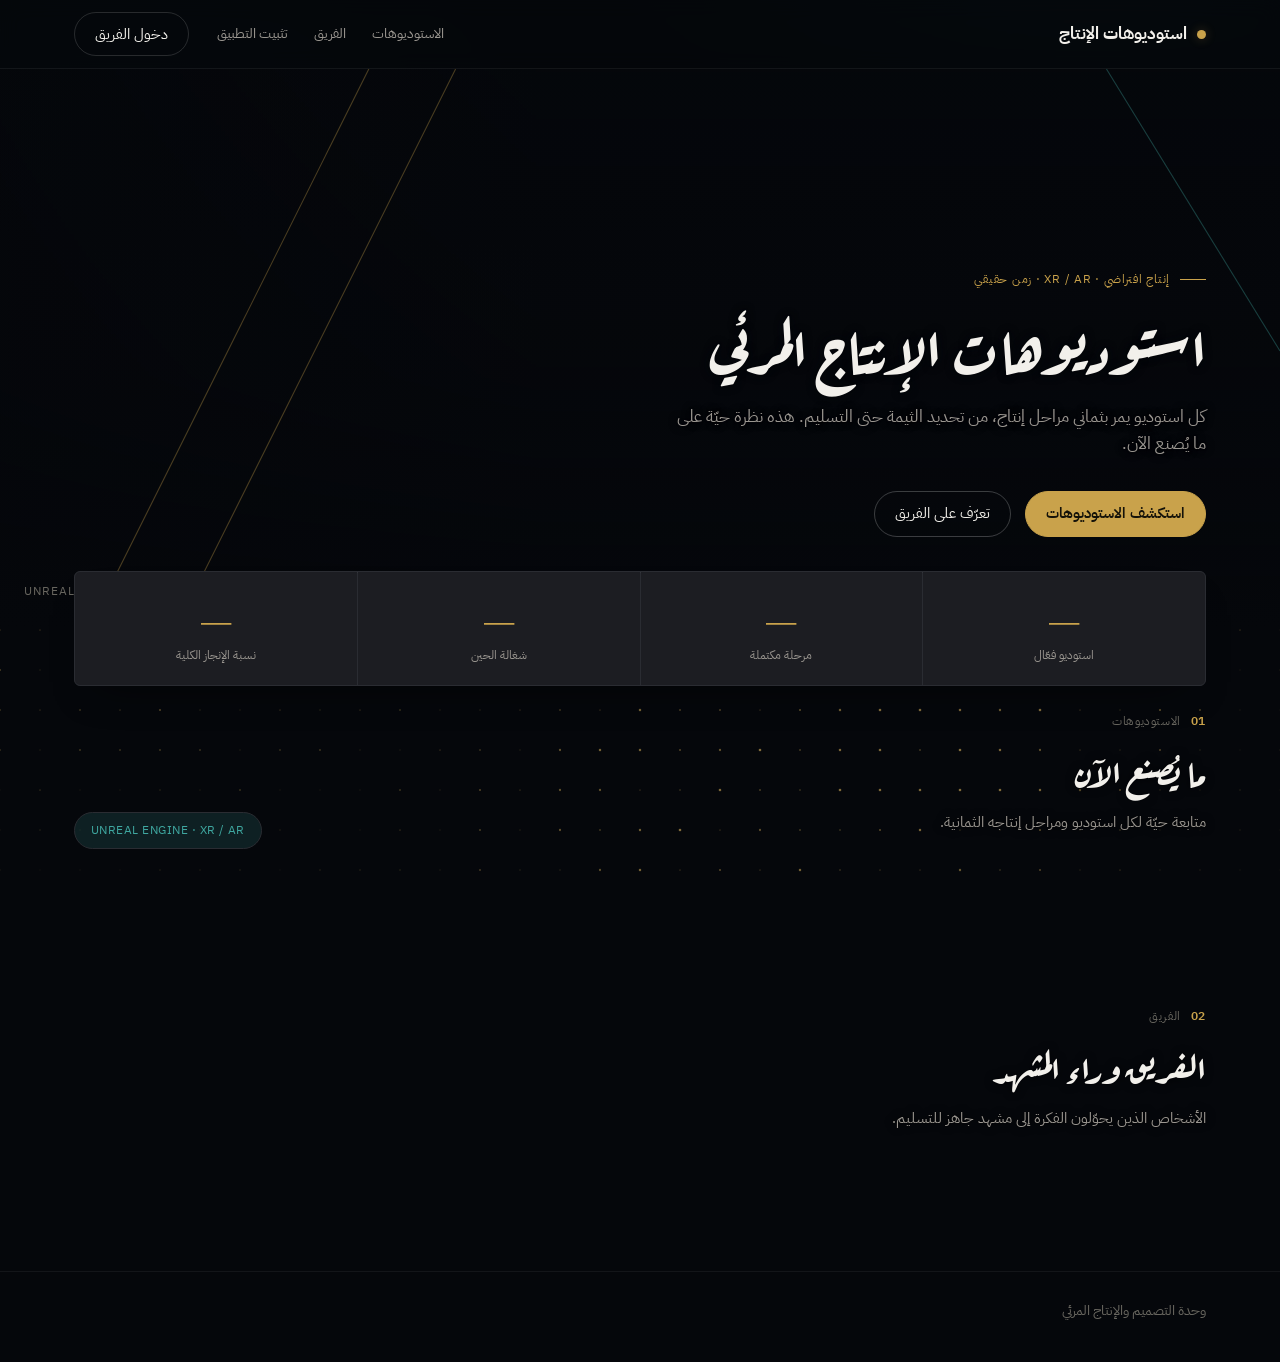
==== commit d1f567ce: "Push notifications for new tasks, persistent login" ====
--- a/index.html
+++ b/index.html
@@ -137,10 +137,14 @@
 </div>
 
 <script src="https://cdn.jsdelivr.net/npm/@supabase/supabase-js@2.45.4/dist/umd/supabase.min.js"></script>
-<script src="assets/supabase-client.js"></script>
+<script src="assets/supabase-client.js?v=9"></script>
 <script src="assets/bg-dots.js?v=8"></script>
 <script>
 if ("serviceWorker" in navigator) navigator.serviceWorker.register("sw.js").catch(() => {});
+// Already signed in on this device? Installed app windows go straight to the dashboard.
+if (window.matchMedia("(display-mode: standalone)").matches) {
+sb.auth.getSession().then(({ data }) => { if (data.session) window.location.replace("dashboard.html"); });
+}
 function handleCardImgError(img) {
 const screen = img.closest(".monitor-screen");
 if (!screen) return;
